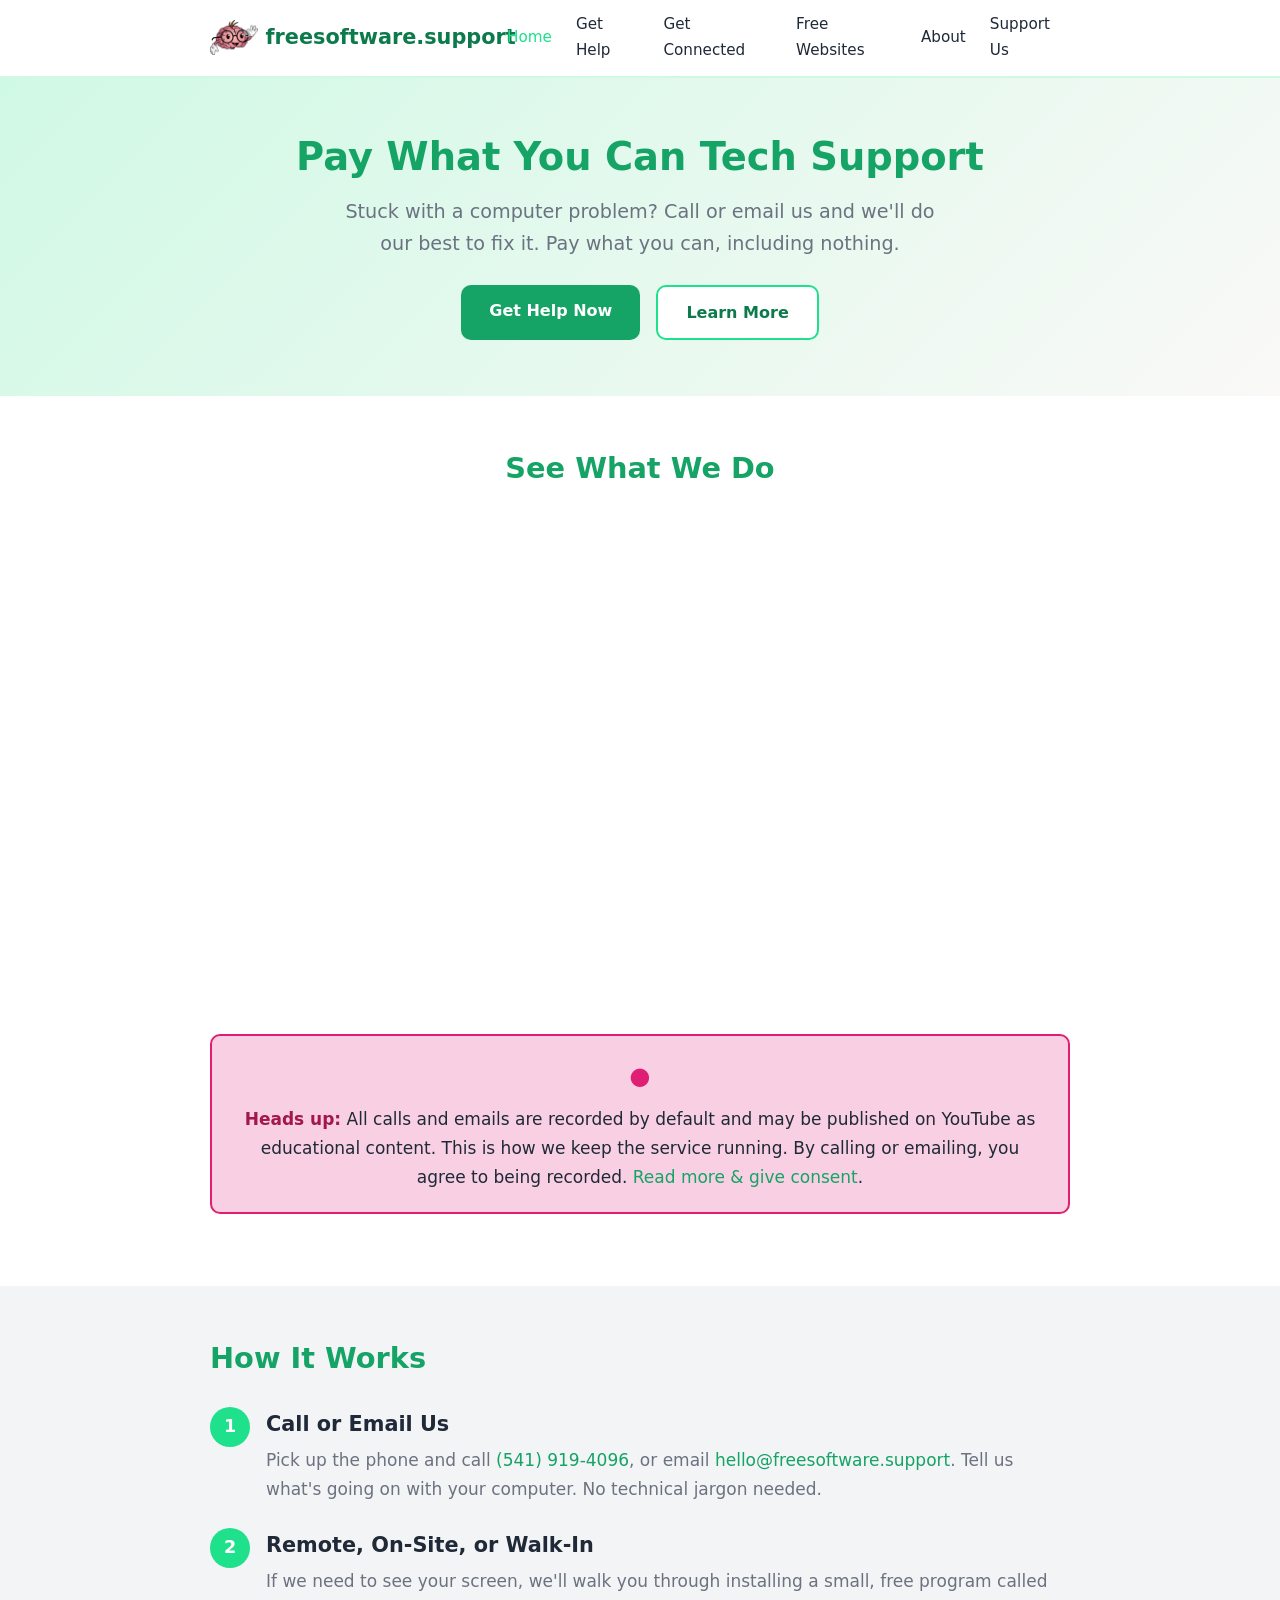
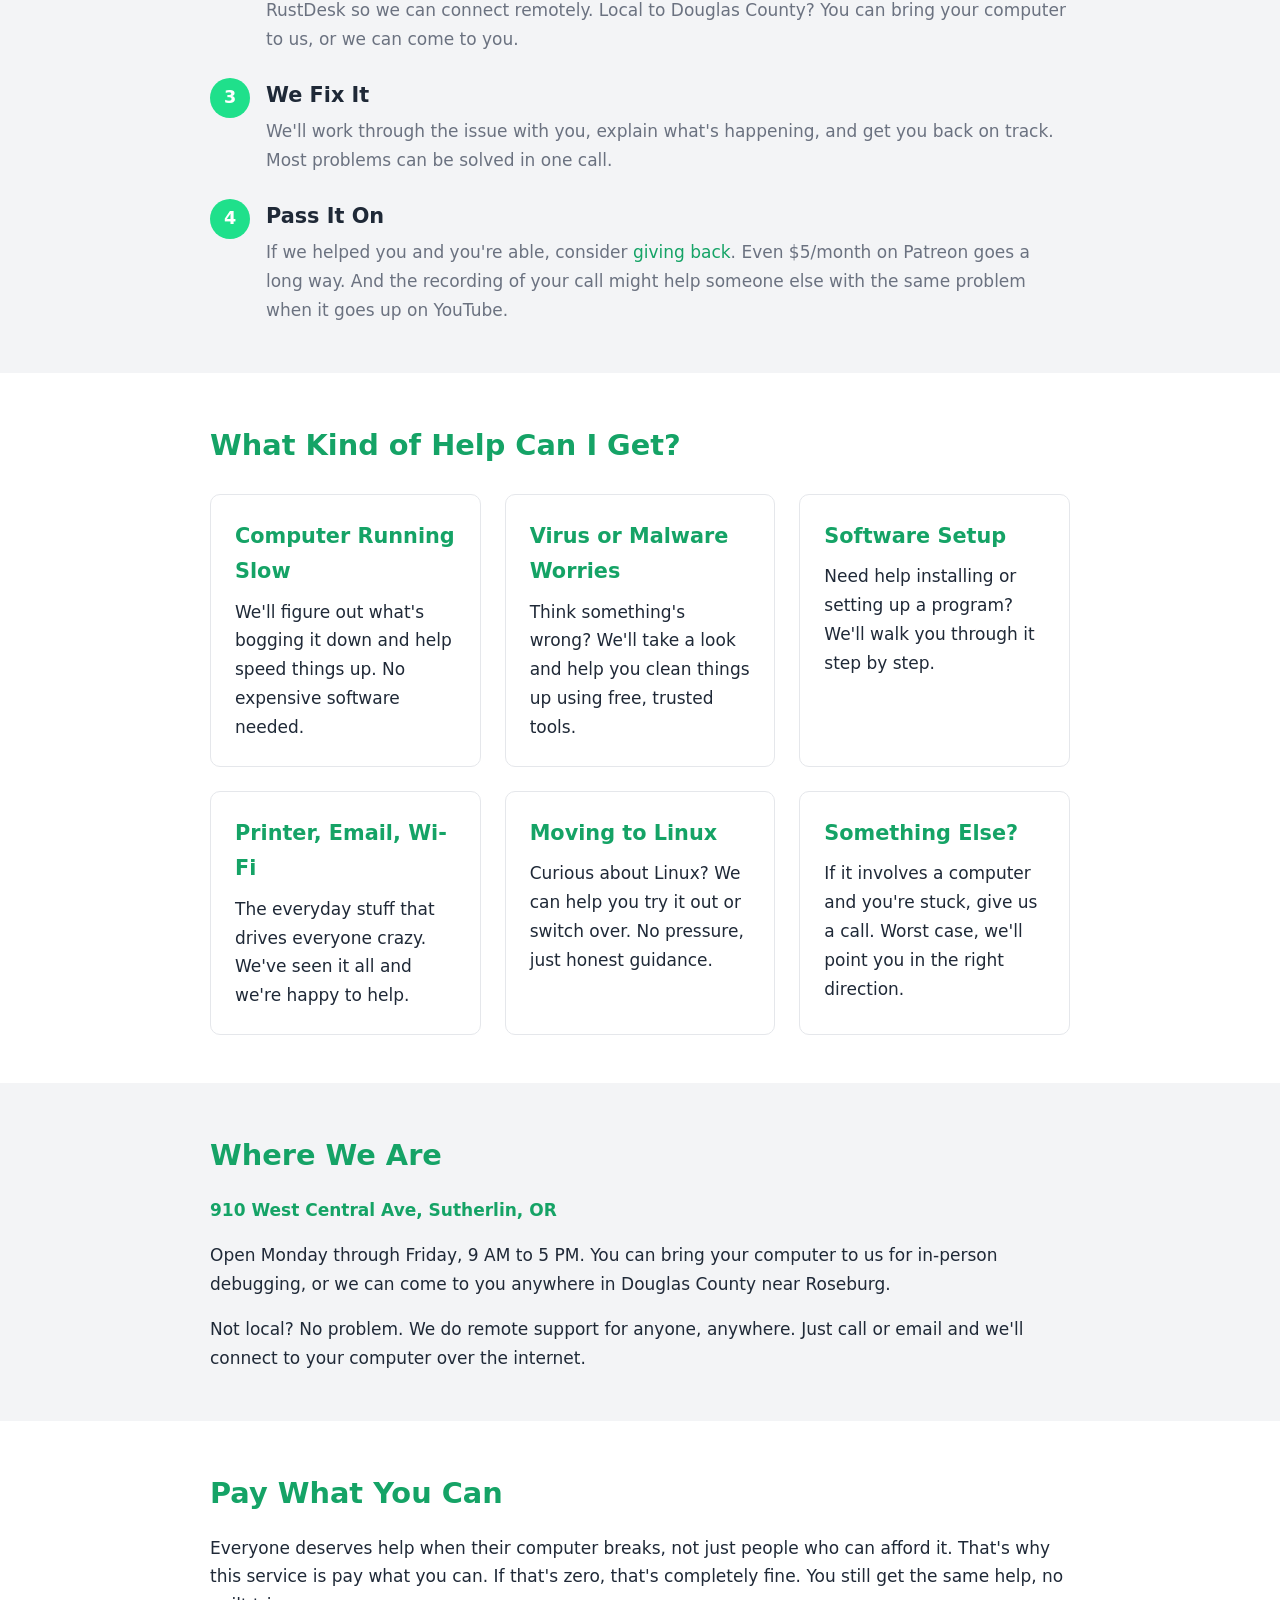
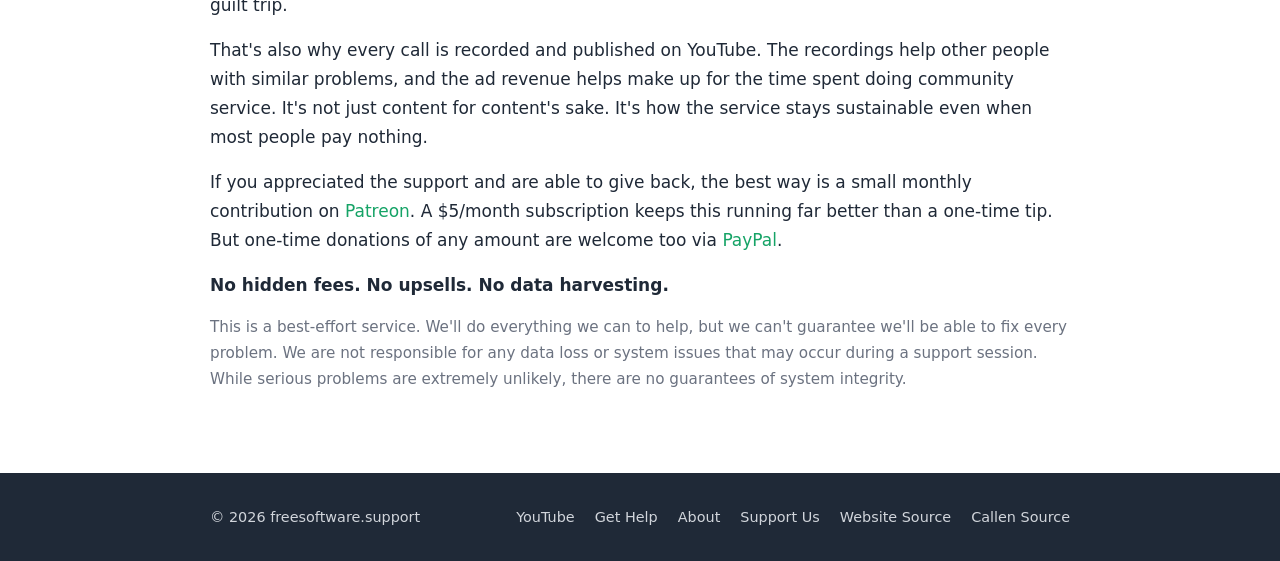
==== index.html @ df5cf62f "Add Free Websites page with request form New service: free websites for small businesses on freesoft" ====
<!DOCTYPE html>
<html lang="en">
<head>
  <meta charset="UTF-8">
  <meta name="viewport" content="width=device-width, initial-scale=1.0">
  <title>Tech Support Roseburg OR - Pay What You Can | freesoftware.support</title>
  <meta name="description" content="Pay what you can tech support in Roseburg and Douglas County, Oregon. On-site and remote computer help. No contracts, no predatory pricing. Call (541) 919-4096.">
  <meta name="keywords" content="tech support Roseburg, computer repair Douglas County, IT help Sutherlin Oregon, free tech support, pay what you can tech support, computer help Roseburg OR">
  <meta property="og:title" content="Pay What You Can Tech Support - Roseburg, OR">
  <meta property="og:description" content="Computer problems? Call or email us. On-site support in Douglas County, remote support anywhere. Pay what you can, including nothing.">
  <meta property="og:type" content="website">
  <meta property="og:url" content="https://freesoftware.support/">
  <meta property="og:image" content="https://freesoftware.support/logo-full.png">
  <meta name="geo.region" content="US-OR">
  <meta name="geo.placename" content="Roseburg, Oregon">
  <link rel="canonical" href="https://freesoftware.support/">
  <link rel="icon" href="favicon.ico">
  <link rel="stylesheet" href="style.css">
  <script type="application/ld+json">
  {
    "@context": "https://schema.org",
    "@type": "LocalBusiness",
    "name": "freesoftware.support",
    "description": "Pay what you can tech support. On-site computer help in Douglas County, Oregon and remote support anywhere.",
    "url": "https://freesoftware.support",
    "telephone": "+1-541-919-4096",
    "email": "hello@freesoftware.support",
    "image": "https://freesoftware.support/logo-full.png",
    "address": {
      "@type": "PostalAddress",
      "streetAddress": "910 West Central Ave",
      "addressLocality": "Sutherlin",
      "addressRegion": "OR",
      "addressCountry": "US"
    },
    "areaServed": [
      {
        "@type": "County",
        "name": "Douglas County",
        "containedInPlace": {
          "@type": "State",
          "name": "Oregon"
        }
      },
      {
        "@type": "City",
        "name": "Roseburg",
        "containedInPlace": {
          "@type": "State",
          "name": "Oregon"
        }
      },
      {
        "@type": "City",
        "name": "Sutherlin",
        "containedInPlace": {
          "@type": "State",
          "name": "Oregon"
        }
      }
    ],
    "priceRange": "Pay what you can",
    "openingHoursSpecification": {
      "@type": "OpeningHoursSpecification",
      "dayOfWeek": ["Monday","Tuesday","Wednesday","Thursday","Friday"],
      "opens": "09:00",
      "closes": "17:00"
    },
    "sameAs": [
      "https://www.youtube.com/@davidhamner",
      "https://www.patreon.com/cw/FreeSoftwareSupport/membership",
      "https://www.linkedin.com/in/david-hamner-a1633635/"
    ]
  }
  </script>
</head>
<body>

<header class="site-header">
  <div class="container">
    <a href="index.html" class="site-logo"><img src="logo.png" alt="freesoftware.support logo">freesoftware.support</a>
    <button class="nav-toggle" aria-label="Toggle navigation" onclick="document.querySelector('.site-nav').classList.toggle('open')">&#9776;</button>
    <nav class="site-nav">
      <a href="index.html" class="active">Home</a>
      <a href="call.html">Get Help</a>
      <a href="connect.html">Get Connected</a>
      <a href="websites.html">Free Websites</a>
      <a href="about.html">About</a>
      <a href="support.html">Support Us</a>
    </nav>
  </div>
</header>

<section class="hero">
  <div class="container">
    <h1>Pay What You Can Tech Support</h1>
    <p class="subtitle">Stuck with a computer problem? Call or email us and we'll do our best to fix it. Pay what you can, including nothing.</p>
    <div class="cta-group">
      <a href="call.html" class="btn btn-primary">Get Help Now</a>
      <a href="about.html" class="btn btn-secondary">Learn More</a>
    </div>
  </div>
</section>

<section class="section">
  <div class="container">
    <h2 class="text-center">See What We Do</h2>
    <div class="video-embed mt-1">
      <iframe src="https://www.youtube-nocookie.com/embed/I0QW2hE-axI" title="About freesoftware.support" frameborder="0" allow="accelerometer; autoplay; clipboard-write; encrypted-media; gyroscope; picture-in-picture" allowfullscreen></iframe>
    </div>
  </div>
</section>

<section class="section">
  <div class="container">
    <div class="recording-notice">
      <span class="notice-icon">&#9679;</span>
      <strong>Heads up:</strong> All calls and emails are recorded by default and may be published on YouTube as educational content.
      This is how we keep the service running. By calling or emailing, you agree to being recorded.
      <a href="call.html#consent">Read more &amp; give consent</a>.
    </div>
  </div>
</section>

<section class="section section-alt">
  <div class="container">
    <h2>How It Works</h2>
    <div class="steps">
      <div class="step">
        <div class="step-number">1</div>
        <div class="step-content">
          <h3>Call or Email Us</h3>
          <p>Pick up the phone and call <a href="tel:+15419194096">(541) 919-4096</a>, or email <a href="mailto:hello@freesoftware.support">hello@freesoftware.support</a>. Tell us what's going on with your computer. No technical jargon needed.</p>
        </div>
      </div>
      <div class="step">
        <div class="step-number">2</div>
        <div class="step-content">
          <h3>Remote, On-Site, or Walk-In</h3>
          <p>If we need to see your screen, we'll walk you through installing a small, free program called RustDesk so we can connect remotely. Local to Douglas County? You can bring your computer to us, or we can come to you.</p>
        </div>
      </div>
      <div class="step">
        <div class="step-number">3</div>
        <div class="step-content">
          <h3>We Fix It</h3>
          <p>We'll work through the issue with you, explain what's happening, and get you back on track. Most problems can be solved in one call.</p>
        </div>
      </div>
      <div class="step">
        <div class="step-number">4</div>
        <div class="step-content">
          <h3>Pass It On</h3>
          <p>If we helped you and you're able, consider <a href="support.html">giving back</a>. Even $5/month on Patreon goes a long way. And the recording of your call might help someone else with the same problem when it goes up on YouTube.</p>
        </div>
      </div>
    </div>
  </div>
</section>

<section class="section">
  <div class="container">
    <h2>What Kind of Help Can I Get?</h2>
    <div class="card-grid">
      <div class="card">
        <h3>Computer Running Slow</h3>
        <p>We'll figure out what's bogging it down and help speed things up. No expensive software needed.</p>
      </div>
      <div class="card">
        <h3>Virus or Malware Worries</h3>
        <p>Think something's wrong? We'll take a look and help you clean things up using free, trusted tools.</p>
      </div>
      <div class="card">
        <h3>Software Setup</h3>
        <p>Need help installing or setting up a program? We'll walk you through it step by step.</p>
      </div>
      <div class="card">
        <h3>Printer, Email, Wi-Fi</h3>
        <p>The everyday stuff that drives everyone crazy. We've seen it all and we're happy to help.</p>
      </div>
      <div class="card">
        <h3>Moving to Linux</h3>
        <p>Curious about Linux? We can help you try it out or switch over. No pressure, just honest guidance.</p>
      </div>
      <div class="card">
        <h3>Something Else?</h3>
        <p>If it involves a computer and you're stuck, give us a call. Worst case, we'll point you in the right direction.</p>
      </div>
    </div>
  </div>
</section>

<section class="section section-alt">
  <div class="container">
    <h2>Where We Are</h2>
    <p><strong><a href="https://share.google/wMEpC8eiS4clEQpfZ" target="_blank" rel="noopener">910 West Central Ave, Sutherlin, OR</a></strong></p>
    <p class="mt-1">Open Monday through Friday, 9 AM to 5 PM. You can bring your computer to us for in-person debugging, or we can come to you anywhere in Douglas County near Roseburg.</p>
    <p class="mt-1">Not local? No problem. We do remote support for anyone, anywhere. Just call or email and we'll connect to your computer over the internet.</p>
  </div>
</section>

<section class="section">
  <div class="container">
    <h2>Pay What You Can</h2>
    <p>Everyone deserves help when their computer breaks, not just people who can afford it. That's why this service is pay what you can. If that's zero, that's completely fine. You still get the same help, no guilt trip.</p>
    <p class="mt-1">That's also why every call is recorded and published on YouTube. The recordings help other people with similar problems, and the ad revenue helps make up for the time spent doing community service. It's not just content for content's sake. It's how the service stays sustainable even when most people pay nothing.</p>
    <p class="mt-1">If you appreciated the support and are able to give back, the best way is a small monthly contribution on <a href="support.html">Patreon</a>. A $5/month subscription keeps this running far better than a one-time tip. But one-time donations of any amount are welcome too via <a href="support.html">PayPal</a>.</p>
    <p class="mt-1"><strong>No hidden fees. No upsells. No data harvesting.</strong></p>
    <p class="mt-1" style="font-size: 0.95rem; color: var(--color-text-light);">This is a best-effort service. We'll do everything we can to help, but we can't guarantee we'll be able to fix every problem. We are not responsible for any data loss or system issues that may occur during a support session. While serious problems are extremely unlikely, there are no guarantees of system integrity.</p>
  </div>
</section>

<footer class="site-footer">
  <div class="container">
    <div class="footer-content">
      <div>&copy; 2026 freesoftware.support</div>
      <div class="footer-links">
        <a href="https://www.youtube.com/@davidhamner" target="_blank" rel="noopener">YouTube</a>
        <a href="call.html">Get Help</a>
        <a href="about.html">About</a>
        <a href="support.html">Support Us</a>
        <a href="https://github.com/ruapotato/FreeSoftwareSupportWeb" target="_blank" rel="noopener">Website Source</a>
        <a href="https://github.com/ruapotato/callen" target="_blank" rel="noopener">Callen Source</a>
      </div>
    </div>
  </div>
</footer>

</body>
</html>
---- style.css ----
/* === Reset & Base === */
*, *::before, *::after {
  box-sizing: border-box;
  margin: 0;
  padding: 0;
}

:root {
  --color-primary: #1fe08b;
  --color-primary-dark: #15a366;
  --color-primary-darker: #0d7a4c;
  --color-primary-light: #d0f9e5;
  --color-primary-lightest: #edfdf5;
  --color-accent: #e01f74;
  --color-accent-light: #f9d0e3;
  --color-accent-dark: #a3174f;
  --color-text: #1f2937;
  --color-text-light: #6b7280;
  --color-bg: #ffffff;
  --color-bg-warm: #faf9f7;
  --color-bg-section: #f3f4f6;
  --color-border: #e5e7eb;
  --color-recording: #dc2626;
  --font-body: 'Segoe UI', system-ui, -apple-system, sans-serif;
  --max-width: 900px;
  --radius: 10px;
}

html {
  scroll-behavior: smooth;
}

body {
  font-family: var(--font-body);
  color: var(--color-text);
  background: var(--color-bg);
  line-height: 1.7;
  font-size: 17px;
}

a {
  color: var(--color-primary-dark);
  text-decoration: none;
}

a:hover {
  text-decoration: underline;
}

img {
  max-width: 100%;
  height: auto;
}

/* === Layout === */
.container {
  max-width: var(--max-width);
  margin: 0 auto;
  padding: 0 1.25rem;
}

/* === Header / Nav === */
.site-header {
  background: var(--color-bg);
  border-bottom: 2px solid var(--color-primary-light);
  position: sticky;
  top: 0;
  z-index: 100;
}

.site-header .container {
  display: flex;
  align-items: center;
  justify-content: space-between;
  padding-top: 0.75rem;
  padding-bottom: 0.75rem;
}

.site-logo {
  font-size: 1.3rem;
  font-weight: 700;
  color: var(--color-primary-darker);
  text-decoration: none;
  display: flex;
  align-items: center;
  gap: 0.5rem;
}

.site-logo img {
  height: 2.2rem;
  width: auto;
}

.site-logo:hover {
  text-decoration: none;
}

.site-nav {
  display: flex;
  gap: 1.5rem;
  align-items: center;
}

.site-nav a {
  color: var(--color-text);
  font-weight: 500;
  font-size: 0.95rem;
  transition: color 0.2s;
}

.site-nav a:hover,
.site-nav a.active {
  color: var(--color-primary);
  text-decoration: none;
}

.nav-toggle {
  display: none;
  background: none;
  border: none;
  font-size: 1.5rem;
  cursor: pointer;
  color: var(--color-text);
  padding: 0.25rem;
}

/* === Hero === */
.hero {
  background: linear-gradient(135deg, var(--color-primary-light) 0%, var(--color-bg-warm) 100%);
  padding: 3.5rem 0;
  text-align: center;
}

.hero h1 {
  font-size: 2.4rem;
  color: var(--color-primary-dark);
  margin-bottom: 1rem;
  line-height: 1.2;
}

.hero .subtitle {
  font-size: 1.2rem;
  color: var(--color-text-light);
  max-width: 600px;
  margin: 0 auto 1.5rem;
}

.hero .cta-group {
  display: flex;
  gap: 1rem;
  justify-content: center;
  flex-wrap: wrap;
}

/* === Buttons === */
.btn {
  display: inline-block;
  padding: 0.75rem 1.75rem;
  border-radius: var(--radius);
  font-weight: 600;
  font-size: 1rem;
  text-decoration: none;
  transition: background 0.2s, transform 0.1s;
  cursor: pointer;
  border: none;
}

.btn:hover {
  text-decoration: none;
  transform: translateY(-1px);
}

.btn-primary {
  background: var(--color-primary-dark);
  color: #fff;
}

.btn-primary:hover {
  background: var(--color-primary-darker);
}

.btn-secondary {
  background: var(--color-bg);
  color: var(--color-primary-darker);
  border: 2px solid var(--color-primary);
}

.btn-secondary:hover {
  background: var(--color-primary-lightest);
}

/* === Sections === */
.section {
  padding: 3rem 0;
}

.section-alt {
  background: var(--color-bg-section);
}

.section h2 {
  font-size: 1.8rem;
  margin-bottom: 1rem;
  color: var(--color-primary-dark);
}

.section h3 {
  font-size: 1.3rem;
  margin-bottom: 0.5rem;
  color: var(--color-text);
}

/* === Recording Notice === */
.recording-notice {
  background: var(--color-accent-light);
  border: 2px solid var(--color-accent);
  border-radius: var(--radius);
  padding: 1.25rem 1.5rem;
  margin: 1.5rem 0;
  text-align: center;
}

.recording-notice .notice-icon {
  font-size: 1.5rem;
  display: block;
  margin-bottom: 0.5rem;
  color: var(--color-accent);
}

.recording-notice strong {
  color: var(--color-accent-dark);
}

/* === How It Works === */
.steps {
  display: grid;
  gap: 1.5rem;
  margin-top: 1.5rem;
}

.step {
  display: flex;
  gap: 1rem;
  align-items: flex-start;
}

.step-number {
  flex-shrink: 0;
  width: 2.5rem;
  height: 2.5rem;
  background: var(--color-primary);
  color: #fff;
  border-radius: 50%;
  display: flex;
  align-items: center;
  justify-content: center;
  font-weight: 700;
  font-size: 1.1rem;
}

.step-content h3 {
  margin-bottom: 0.25rem;
}

.step-content p {
  color: var(--color-text-light);
}

/* === Video Embed === */
.video-embed {
  max-width: 720px;
  margin: 1rem auto 0;
  border-radius: var(--radius);
  overflow: hidden;
  aspect-ratio: 16 / 9;
}

.video-embed iframe {
  width: 100%;
  height: 100%;
  display: block;
}

/* === Cards === */
.card-grid {
  display: grid;
  grid-template-columns: repeat(auto-fit, minmax(260px, 1fr));
  gap: 1.5rem;
  margin-top: 1.5rem;
}

.card {
  background: var(--color-bg);
  border: 1px solid var(--color-border);
  border-radius: var(--radius);
  padding: 1.5rem;
}

.card h3 {
  color: var(--color-primary-dark);
}

/* === RustDesk Section === */
.rustdesk-box {
  background: var(--color-bg);
  border: 2px solid var(--color-primary);
  border-radius: var(--radius);
  padding: 2rem;
  margin: 1.5rem 0;
}

.rustdesk-box h3 {
  color: var(--color-primary-dark);
  margin-bottom: 1rem;
}

.rustdesk-buttons {
  display: flex;
  gap: 1rem;
  flex-wrap: wrap;
  margin-top: 1rem;
}

.config-note {
  background: var(--color-primary-light);
  border-radius: var(--radius);
  padding: 1rem 1.25rem;
  margin-top: 1rem;
  font-size: 0.95rem;
}

/* === Consent Form === */
.consent-form {
  background: var(--color-bg);
  border: 1px solid var(--color-border);
  border-radius: var(--radius);
  padding: 2rem;
  margin-top: 1.5rem;
}

.consent-form label {
  display: block;
  font-weight: 600;
  margin-bottom: 0.35rem;
  margin-top: 1rem;
}

.consent-form label:first-child {
  margin-top: 0;
}

.consent-form input[type="text"],
.consent-form input[type="email"],
.consent-form input[type="tel"],
.consent-form textarea {
  width: 100%;
  padding: 0.65rem 0.85rem;
  border: 1px solid var(--color-border);
  border-radius: 6px;
  font-family: var(--font-body);
  font-size: 1rem;
  color: var(--color-text);
}

.consent-form textarea {
  min-height: 100px;
  resize: vertical;
}

.consent-form input:focus,
.consent-form textarea:focus {
  outline: none;
  border-color: var(--color-primary);
  box-shadow: 0 0 0 3px rgba(31, 224, 139, 0.25);
}

.checkbox-group {
  display: flex;
  gap: 0.65rem;
  align-items: flex-start;
  margin-top: 1.25rem;
  padding: 1rem;
  background: var(--color-accent-light);
  border-radius: 6px;
  border: 1px solid var(--color-accent);
}

.checkbox-group input[type="checkbox"] {
  margin-top: 0.25rem;
  flex-shrink: 0;
  width: 1.1rem;
  height: 1.1rem;
  accent-color: var(--color-primary);
}

.consent-form .btn {
  margin-top: 1.5rem;
  width: 100%;
  text-align: center;
}

/* === Page Header === */
.page-header {
  background: linear-gradient(135deg, var(--color-primary-light) 0%, var(--color-bg-warm) 100%);
  padding: 2.5rem 0;
  text-align: center;
}

.page-header h1 {
  font-size: 2rem;
  color: var(--color-primary-dark);
  margin-bottom: 0.5rem;
}

.page-header p {
  color: var(--color-text-light);
  font-size: 1.1rem;
}

/* === Phone Number === */
.phone-display {
  font-size: 2rem;
  font-weight: 700;
  color: var(--color-primary-dark);
  text-align: center;
  margin: 1.5rem 0;
  padding: 1.25rem;
  background: var(--color-primary-light);
  border-radius: var(--radius);
}

/* === Footer === */
.site-footer {
  background: var(--color-text);
  color: #d1d5db;
  padding: 2rem 0;
  margin-top: 2rem;
  font-size: 0.9rem;
}

.footer-content {
  display: flex;
  justify-content: space-between;
  align-items: center;
  flex-wrap: wrap;
  gap: 1rem;
}

.footer-links {
  display: flex;
  gap: 1.25rem;
}

.footer-links a {
  color: #d1d5db;
}

.footer-links a:hover {
  color: #fff;
}

/* === Utility === */
.text-center {
  text-align: center;
}

.mt-1 { margin-top: 1rem; }
.mt-2 { margin-top: 2rem; }
.mb-1 { margin-bottom: 1rem; }

/* === Responsive === */
@media (max-width: 640px) {
  body {
    font-size: 16px;
  }

  .hero {
    padding: 2.5rem 0;
  }

  .hero h1 {
    font-size: 1.8rem;
  }

  .page-header h1 {
    font-size: 1.6rem;
  }

  .section h2 {
    font-size: 1.5rem;
  }

  .phone-display {
    font-size: 1.5rem;
  }

  .site-nav {
    display: none;
    position: absolute;
    top: 100%;
    left: 0;
    right: 0;
    background: var(--color-bg);
    flex-direction: column;
    padding: 1rem 1.25rem;
    gap: 0.75rem;
    border-bottom: 2px solid var(--color-primary-light);
    box-shadow: 0 4px 12px rgba(0,0,0,0.08);
  }

  .site-nav.open {
    display: flex;
  }

  .nav-toggle {
    display: block;
  }

  .footer-content {
    flex-direction: column;
    text-align: center;
  }
}
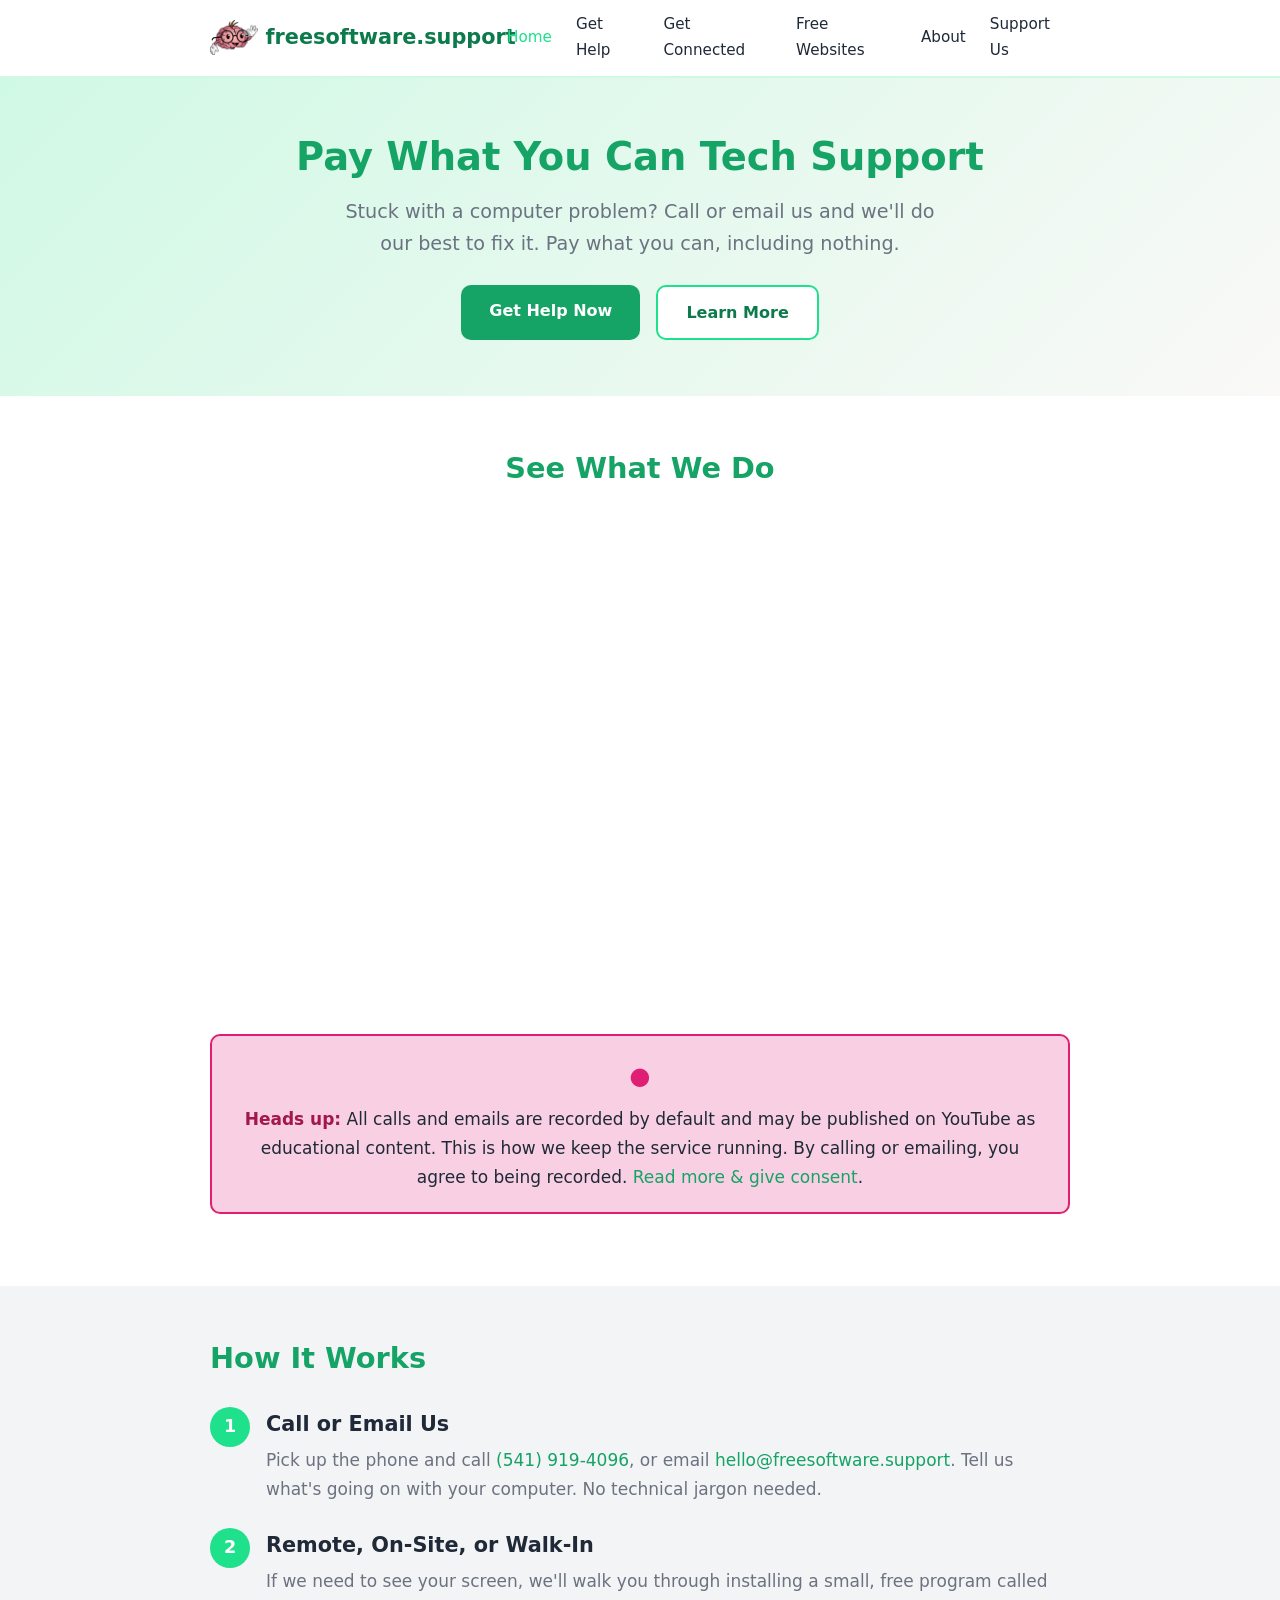
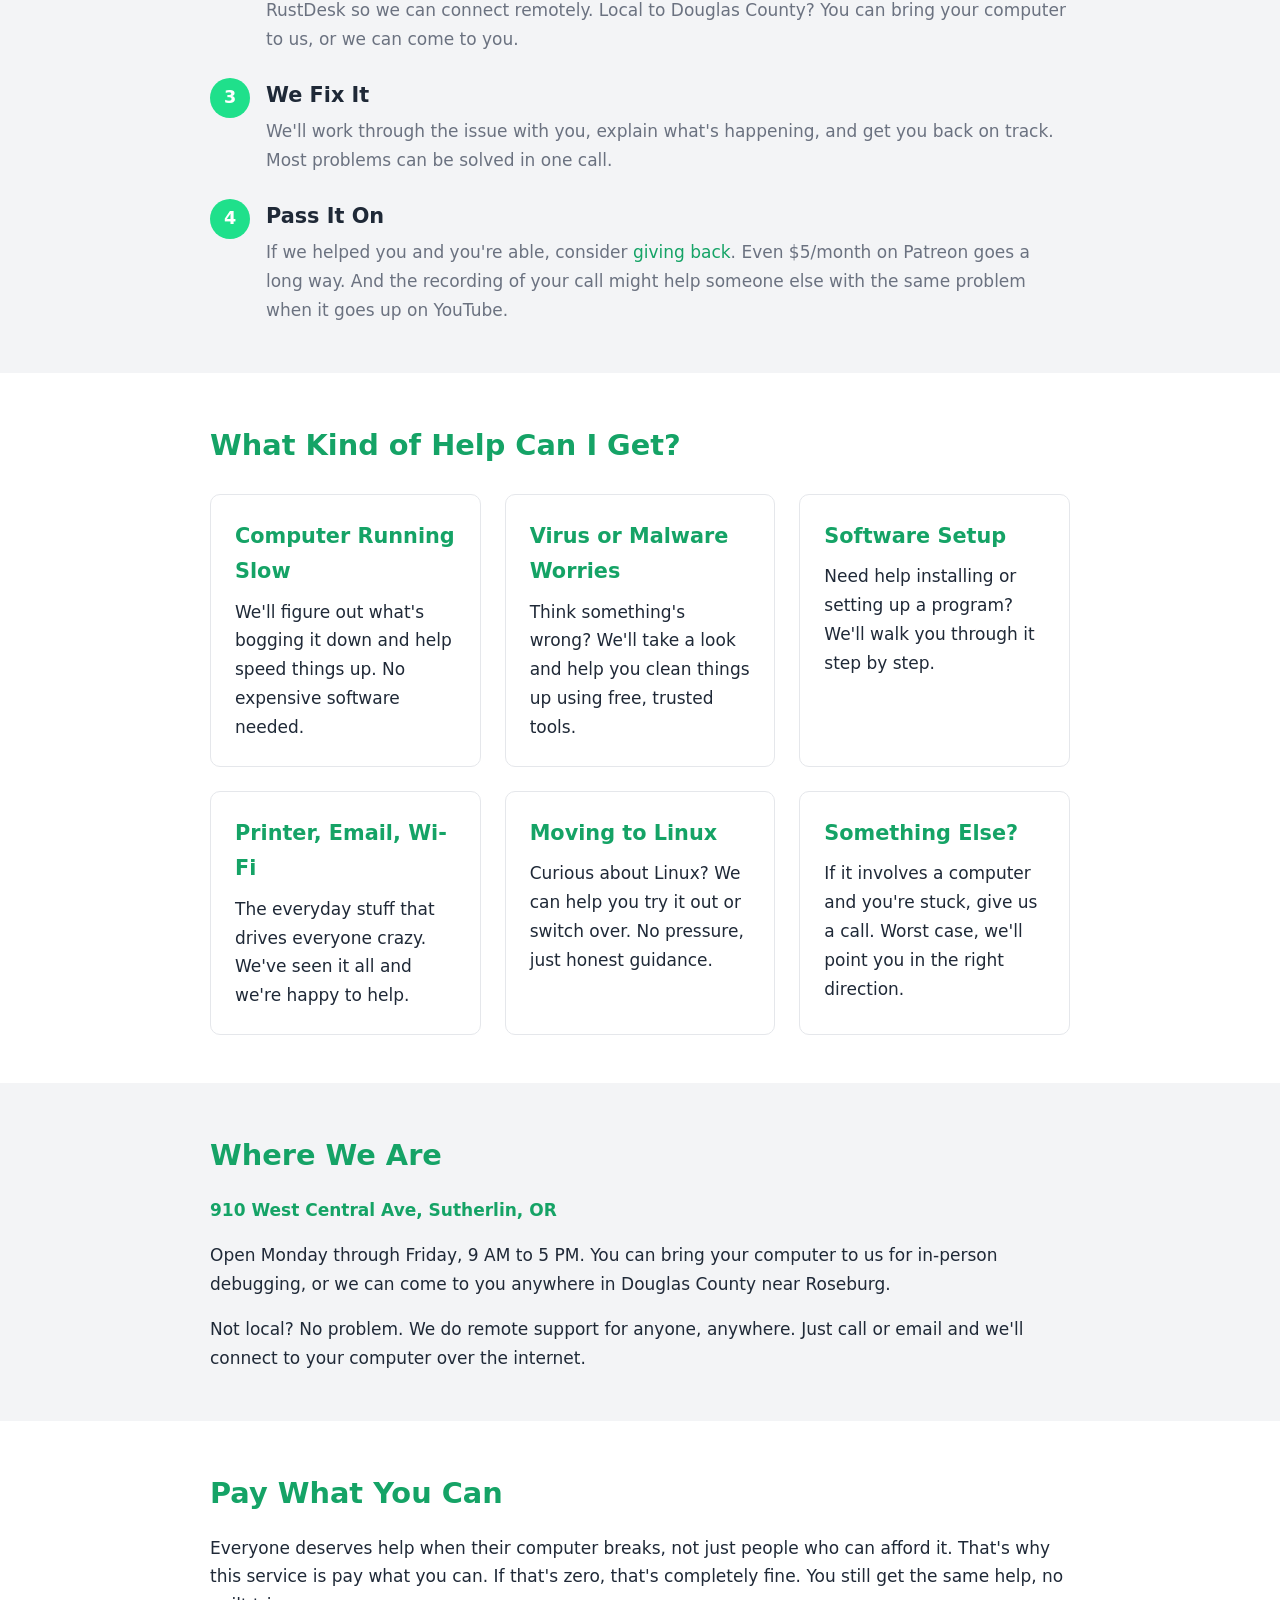
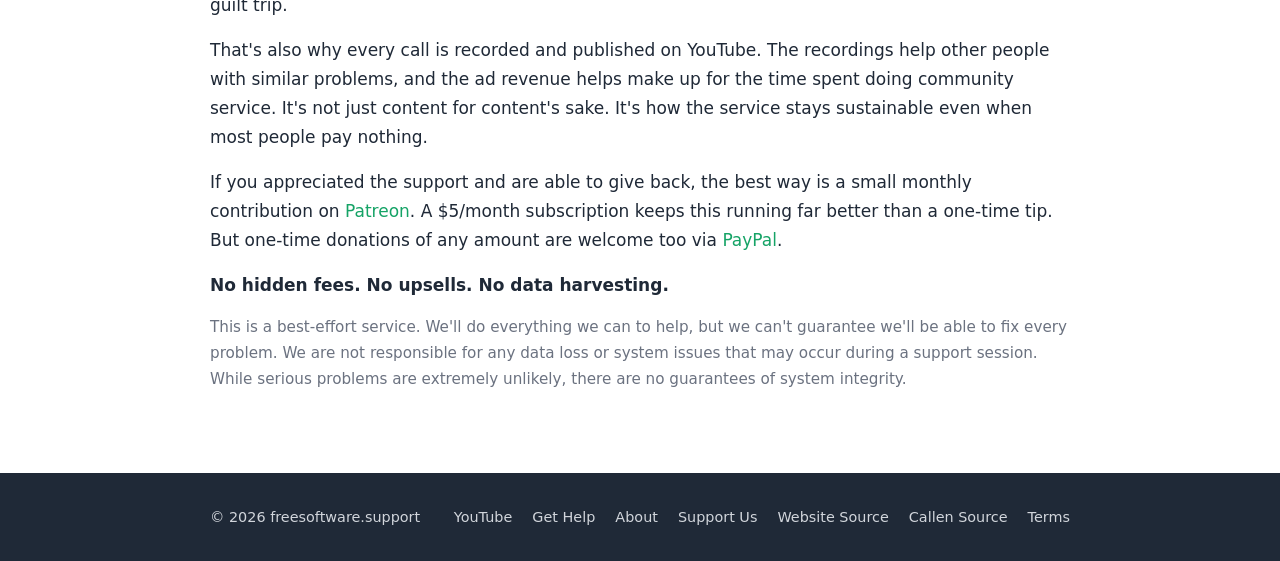
==== commit 4ca7b84f: "Add Terms of Service page, link in footer on all pages Covers: best-effort service, no liability, re" ====
--- a/index.html
+++ b/index.html
@@ -221,6 +221,7 @@
         <a href="support.html">Support Us</a>
         <a href="https://github.com/ruapotato/FreeSoftwareSupportWeb" target="_blank" rel="noopener">Website Source</a>
         <a href="https://github.com/ruapotato/callen" target="_blank" rel="noopener">Callen Source</a>
+        <a href="terms.html">Terms</a>
       </div>
     </div>
   </div>
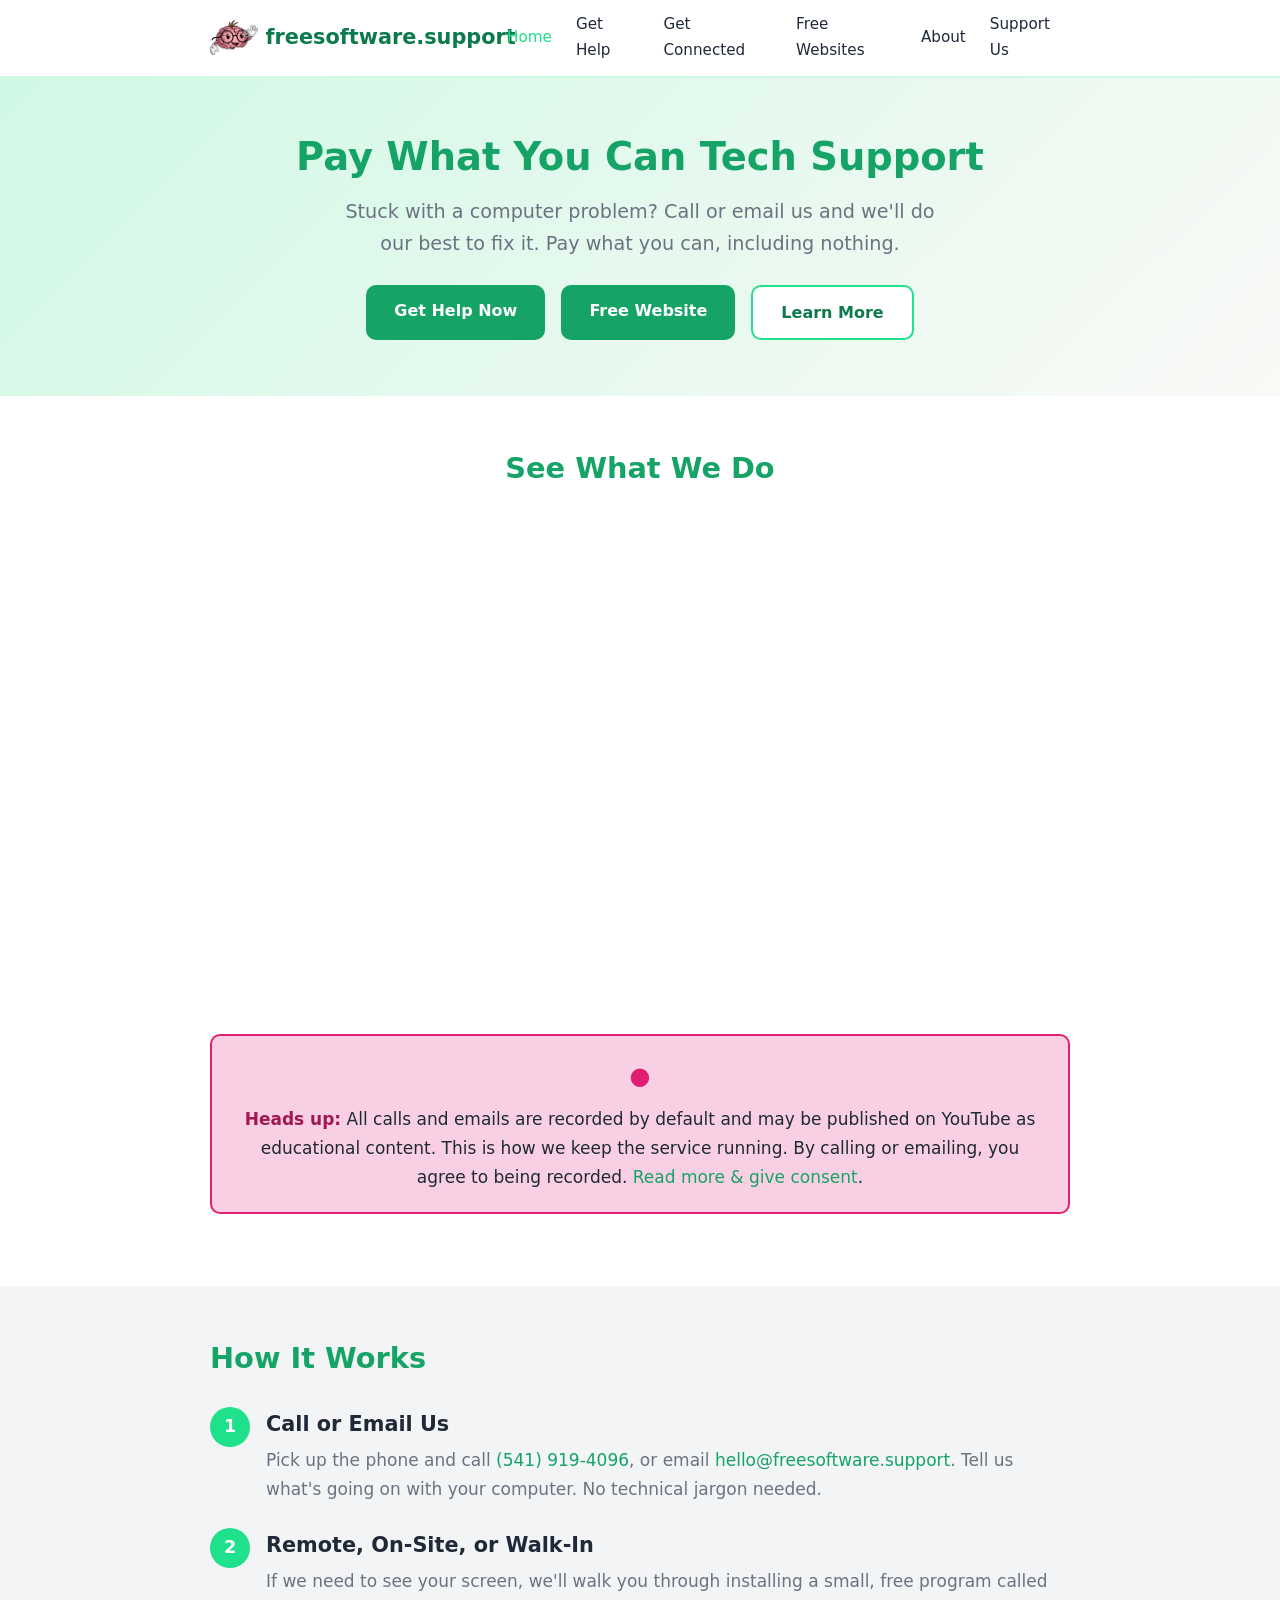
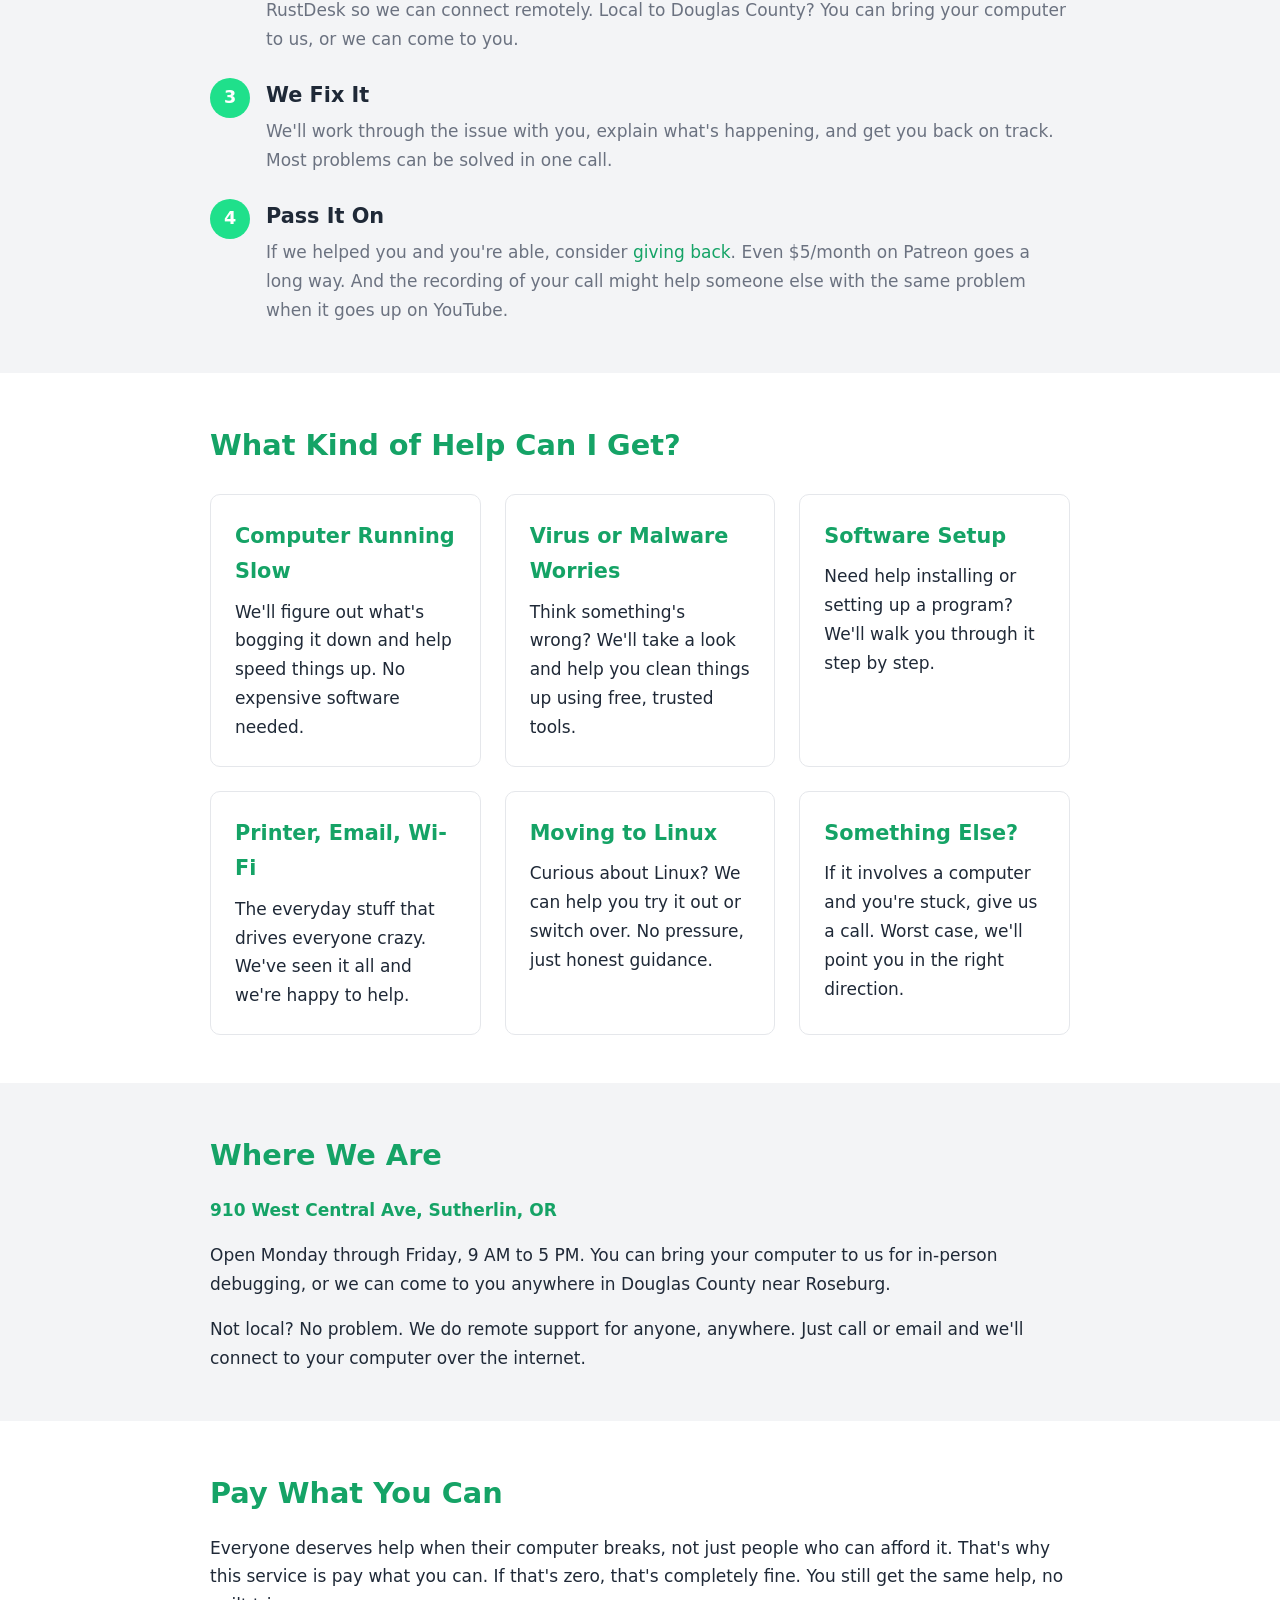
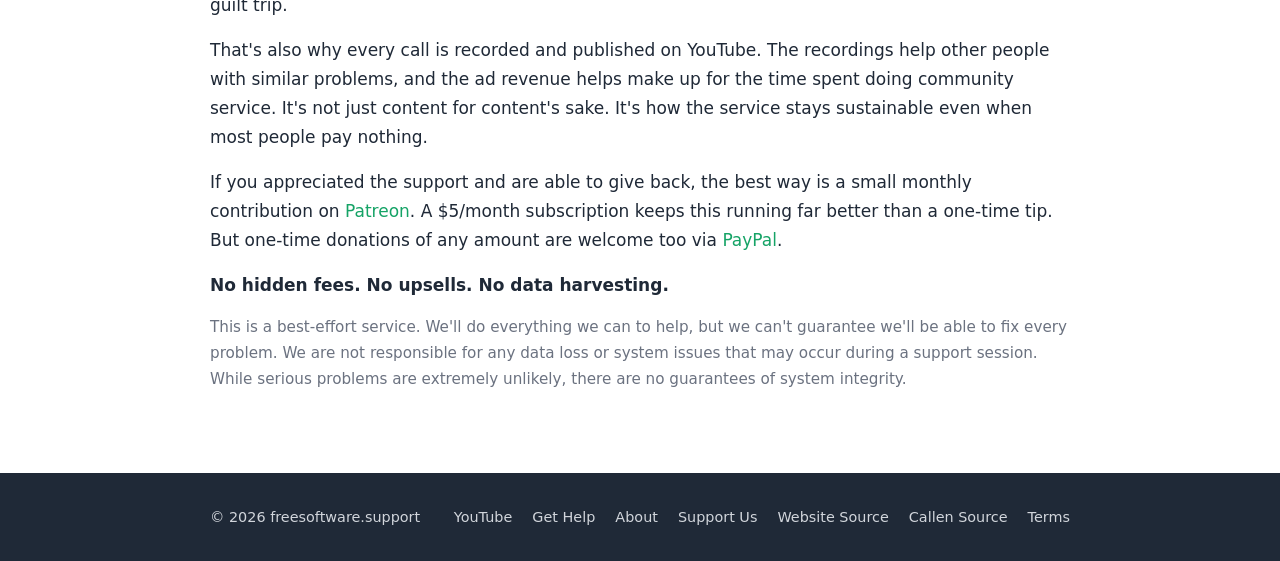
==== commit 3e5c4c24: "Add Free Website button to hero section Co-Authored-By: Claude Opus 4.6 (1M context) <noreply@anthro" ====
--- a/index.html
+++ b/index.html
@@ -97,6 +97,7 @@
     <p class="subtitle">Stuck with a computer problem? Call or email us and we'll do our best to fix it. Pay what you can, including nothing.</p>
     <div class="cta-group">
       <a href="call.html" class="btn btn-primary">Get Help Now</a>
+      <a href="websites.html" class="btn btn-primary">Free Website</a>
       <a href="about.html" class="btn btn-secondary">Learn More</a>
     </div>
   </div>
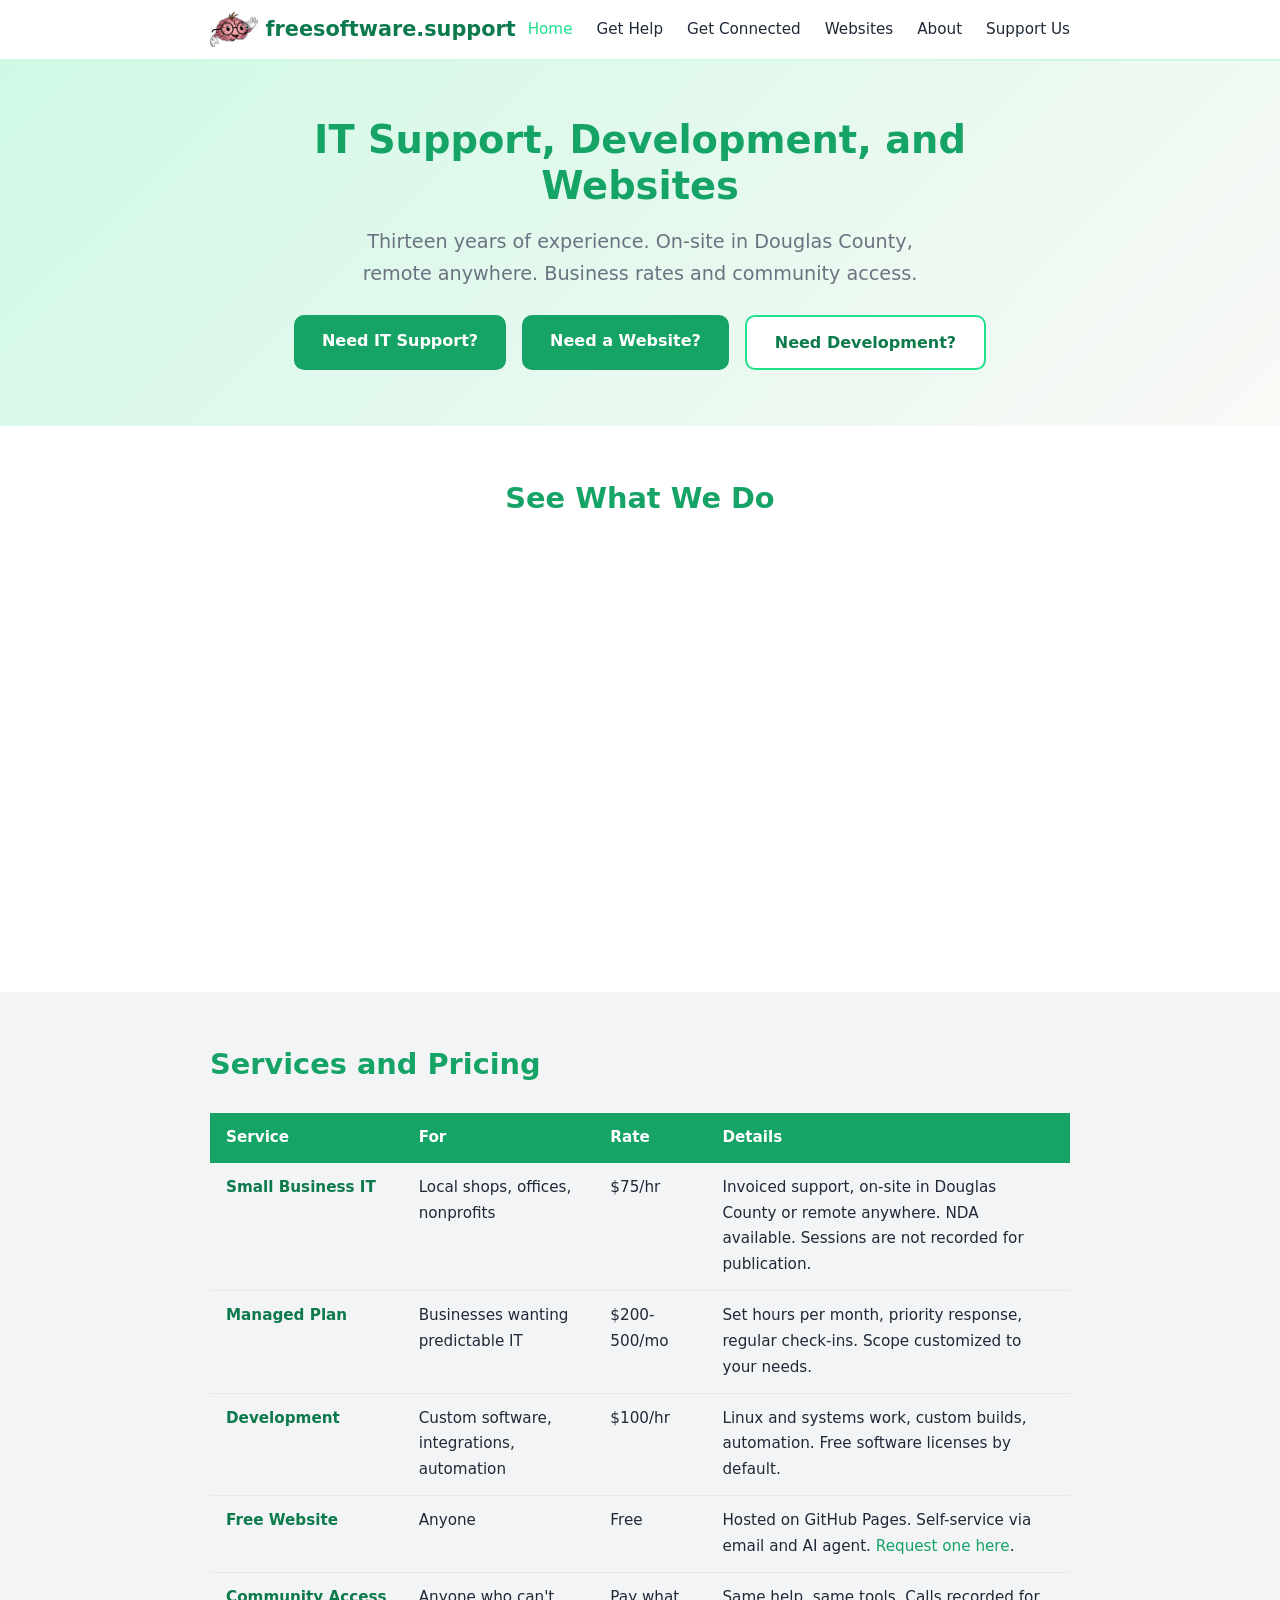
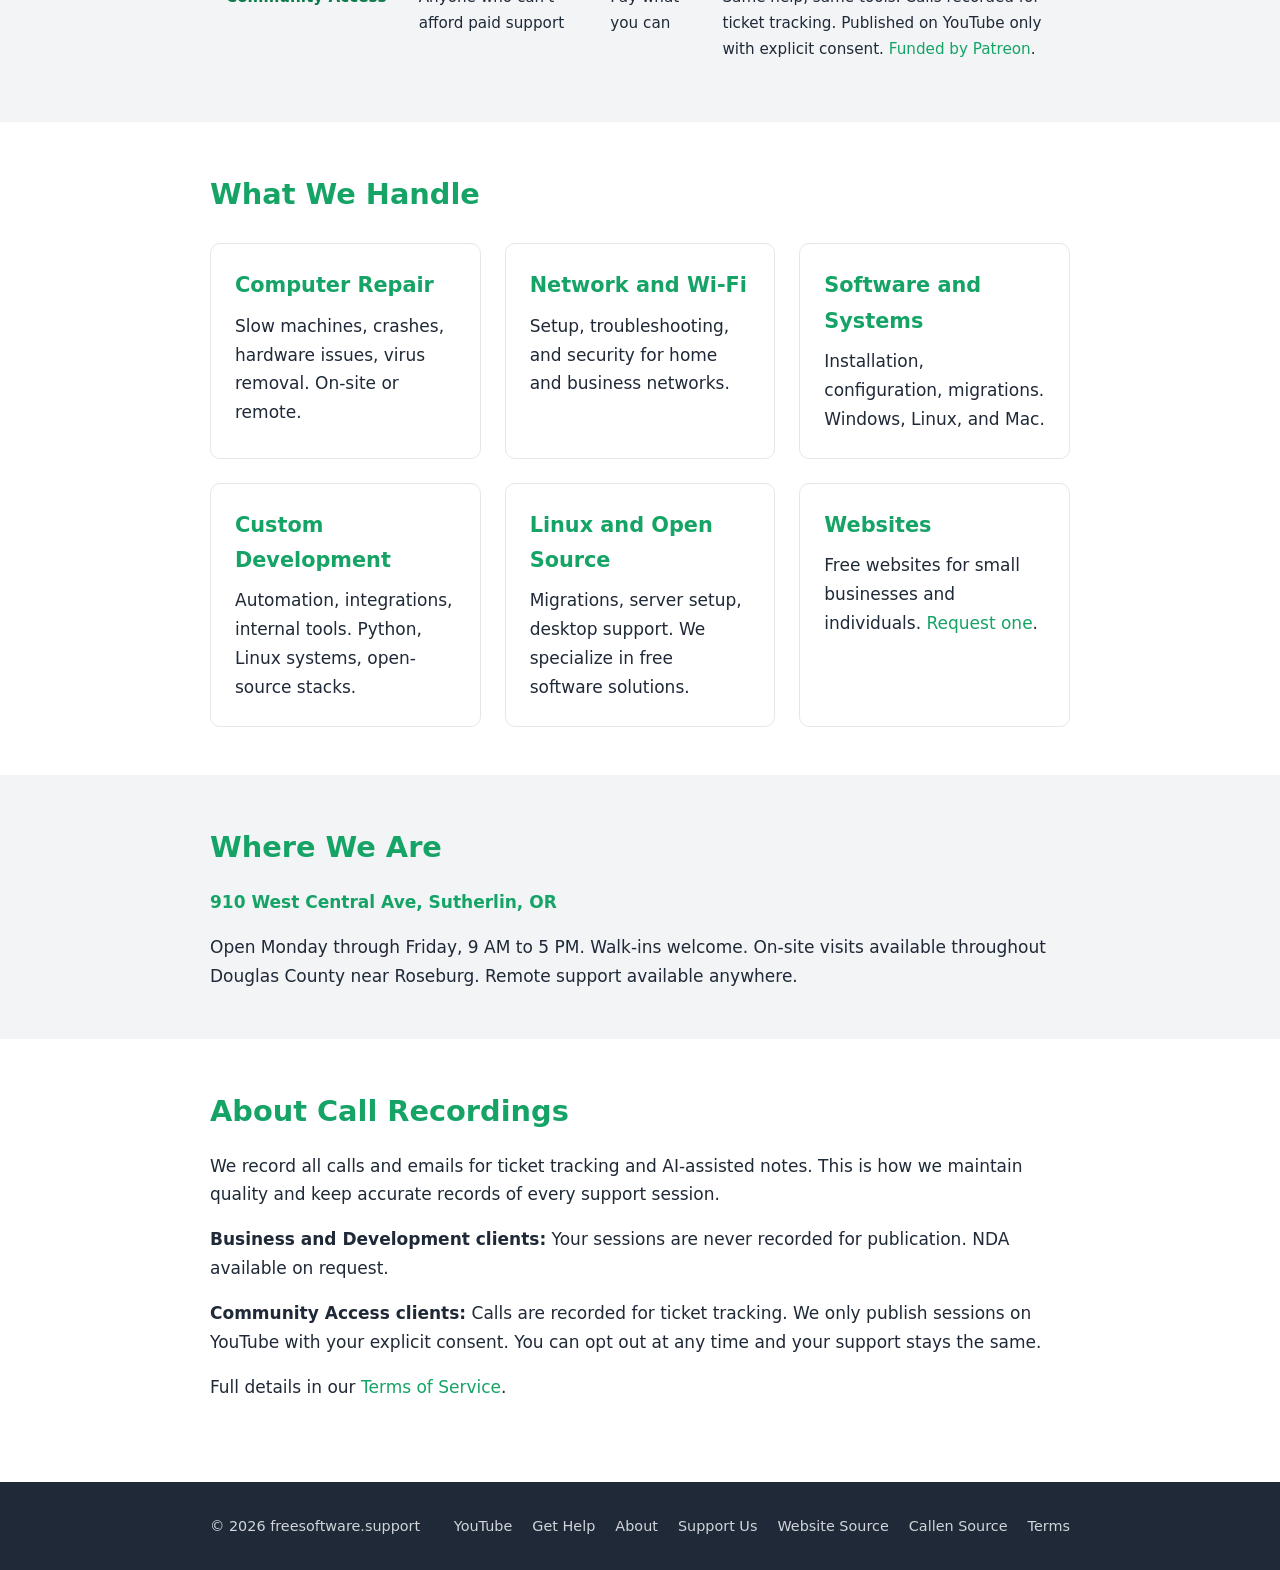
==== commit 81b65a14: "Major reframe: credible IT shop with community access tier - New pricing table: Small Business IT ($" ====
--- a/index.html
+++ b/index.html
@@ -3,11 +3,11 @@
 <head>
   <meta charset="UTF-8">
   <meta name="viewport" content="width=device-width, initial-scale=1.0">
-  <title>Tech Support Roseburg OR - Pay What You Can | freesoftware.support</title>
-  <meta name="description" content="Pay what you can tech support in Roseburg and Douglas County, Oregon. On-site and remote computer help. No contracts, no predatory pricing. Call (541) 919-4096.">
-  <meta name="keywords" content="tech support Roseburg, computer repair Douglas County, IT help Sutherlin Oregon, free tech support, pay what you can tech support, computer help Roseburg OR">
-  <meta property="og:title" content="Pay What You Can Tech Support - Roseburg, OR">
-  <meta property="og:description" content="Computer problems? Call or email us. On-site support in Douglas County, remote support anywhere. Pay what you can, including nothing.">
+  <title>IT Support Roseburg OR - Small Business IT &amp; Development | freesoftware.support</title>
+  <meta name="description" content="IT support, custom development, and free websites in Roseburg and Douglas County, Oregon. On-site and remote. Business and community rates. Call (541) 919-4096.">
+  <meta name="keywords" content="IT support Roseburg, computer repair Douglas County, managed IT Sutherlin Oregon, small business IT, software development Oregon, computer help Roseburg OR">
+  <meta property="og:title" content="IT Support, Development &amp; Websites - Roseburg, OR">
+  <meta property="og:description" content="Small business IT, custom development, and community tech support. On-site in Douglas County, remote anywhere.">
   <meta property="og:type" content="website">
   <meta property="og:url" content="https://freesoftware.support/">
   <meta property="og:image" content="https://freesoftware.support/logo-full.png">
@@ -21,7 +21,7 @@
     "@context": "https://schema.org",
     "@type": "LocalBusiness",
     "name": "freesoftware.support",
-    "description": "Pay what you can tech support. On-site computer help in Douglas County, Oregon and remote support anywhere.",
+    "description": "IT support, custom development, and free websites. On-site in Douglas County, Oregon and remote anywhere.",
     "url": "https://freesoftware.support",
     "telephone": "+1-541-919-4096",
     "email": "hello@freesoftware.support",
@@ -59,7 +59,7 @@
         }
       }
     ],
-    "priceRange": "Pay what you can",
+    "priceRange": "$0-$100/hr",
     "openingHoursSpecification": {
       "@type": "OpeningHoursSpecification",
       "dayOfWeek": ["Monday","Tuesday","Wednesday","Thursday","Friday"],
@@ -84,7 +84,7 @@
       <a href="index.html" class="active">Home</a>
       <a href="call.html">Get Help</a>
       <a href="connect.html">Get Connected</a>
-      <a href="websites.html">Free Websites</a>
+      <a href="websites.html">Websites</a>
       <a href="about.html">About</a>
       <a href="support.html">Support Us</a>
     </nav>
@@ -93,12 +93,12 @@
 
 <section class="hero">
   <div class="container">
-    <h1>Pay What You Can Tech Support</h1>
-    <p class="subtitle">Stuck with a computer problem? Call or email us and we'll do our best to fix it. Pay what you can, including nothing.</p>
+    <h1>IT Support, Development, and Websites</h1>
+    <p class="subtitle">Thirteen years of experience. On-site in Douglas County, remote anywhere. Business rates and community access.</p>
     <div class="cta-group">
-      <a href="call.html" class="btn btn-primary">Get Help Now</a>
-      <a href="websites.html" class="btn btn-primary">Free Website</a>
-      <a href="about.html" class="btn btn-secondary">Learn More</a>
+      <a href="call.html" class="btn btn-primary">Need IT Support?</a>
+      <a href="websites.html" class="btn btn-primary">Need a Website?</a>
+      <a href="#pricing" class="btn btn-secondary">Need Development?</a>
     </div>
   </div>
 </section>
@@ -112,80 +112,83 @@
   </div>
 </section>
 
+<section class="section section-alt" id="pricing">
+  <div class="container">
+    <h2>Services and Pricing</h2>
+    <div class="pricing-table-wrapper">
+      <table class="pricing-table">
+        <thead>
+          <tr>
+            <th>Service</th>
+            <th>For</th>
+            <th>Rate</th>
+            <th>Details</th>
+          </tr>
+        </thead>
+        <tbody>
+          <tr>
+            <td class="tier-name">Small Business IT</td>
+            <td>Local shops, offices, nonprofits</td>
+            <td>$75/hr</td>
+            <td>Invoiced support, on-site in Douglas County or remote anywhere. NDA available. Sessions are not recorded for publication.</td>
+          </tr>
+          <tr>
+            <td class="tier-name">Managed Plan</td>
+            <td>Businesses wanting predictable IT</td>
+            <td>$200-500/mo</td>
+            <td>Set hours per month, priority response, regular check-ins. Scope customized to your needs.</td>
+          </tr>
+          <tr>
+            <td class="tier-name">Development</td>
+            <td>Custom software, integrations, automation</td>
+            <td>$100/hr</td>
+            <td>Linux and systems work, custom builds, automation. Free software licenses by default.</td>
+          </tr>
+          <tr>
+            <td class="tier-name">Free Website</td>
+            <td>Anyone</td>
+            <td>Free</td>
+            <td>Hosted on GitHub Pages. Self-service via email and AI agent. <a href="websites.html">Request one here</a>.</td>
+          </tr>
+          <tr>
+            <td class="tier-name">Community Access</td>
+            <td>Anyone who can't afford paid support</td>
+            <td>Pay what you can</td>
+            <td>Same help, same tools. Calls recorded for ticket tracking. Published on YouTube only with explicit consent. <a href="support.html">Funded by Patreon</a>.</td>
+          </tr>
+        </tbody>
+      </table>
+    </div>
+  </div>
+</section>
+
 <section class="section">
   <div class="container">
-    <div class="recording-notice">
-      <span class="notice-icon">&#9679;</span>
-      <strong>Heads up:</strong> All calls and emails are recorded by default and may be published on YouTube as educational content.
-      This is how we keep the service running. By calling or emailing, you agree to being recorded.
-      <a href="call.html#consent">Read more &amp; give consent</a>.
-    </div>
-  </div>
-</section>
-
-<section class="section section-alt">
-  <div class="container">
-    <h2>How It Works</h2>
-    <div class="steps">
-      <div class="step">
-        <div class="step-number">1</div>
-        <div class="step-content">
-          <h3>Call or Email Us</h3>
-          <p>Pick up the phone and call <a href="tel:+15419194096">(541) 919-4096</a>, or email <a href="mailto:hello@freesoftware.support">hello@freesoftware.support</a>. Tell us what's going on with your computer. No technical jargon needed.</p>
-        </div>
-      </div>
-      <div class="step">
-        <div class="step-number">2</div>
-        <div class="step-content">
-          <h3>Remote, On-Site, or Walk-In</h3>
-          <p>If we need to see your screen, we'll walk you through installing a small, free program called RustDesk so we can connect remotely. Local to Douglas County? You can bring your computer to us, or we can come to you.</p>
-        </div>
-      </div>
-      <div class="step">
-        <div class="step-number">3</div>
-        <div class="step-content">
-          <h3>We Fix It</h3>
-          <p>We'll work through the issue with you, explain what's happening, and get you back on track. Most problems can be solved in one call.</p>
-        </div>
-      </div>
-      <div class="step">
-        <div class="step-number">4</div>
-        <div class="step-content">
-          <h3>Pass It On</h3>
-          <p>If we helped you and you're able, consider <a href="support.html">giving back</a>. Even $5/month on Patreon goes a long way. And the recording of your call might help someone else with the same problem when it goes up on YouTube.</p>
-        </div>
-      </div>
-    </div>
-  </div>
-</section>
-
-<section class="section">
-  <div class="container">
-    <h2>What Kind of Help Can I Get?</h2>
+    <h2>What We Handle</h2>
     <div class="card-grid">
       <div class="card">
-        <h3>Computer Running Slow</h3>
-        <p>We'll figure out what's bogging it down and help speed things up. No expensive software needed.</p>
-      </div>
-      <div class="card">
-        <h3>Virus or Malware Worries</h3>
-        <p>Think something's wrong? We'll take a look and help you clean things up using free, trusted tools.</p>
-      </div>
-      <div class="card">
-        <h3>Software Setup</h3>
-        <p>Need help installing or setting up a program? We'll walk you through it step by step.</p>
-      </div>
-      <div class="card">
-        <h3>Printer, Email, Wi-Fi</h3>
-        <p>The everyday stuff that drives everyone crazy. We've seen it all and we're happy to help.</p>
-      </div>
-      <div class="card">
-        <h3>Moving to Linux</h3>
-        <p>Curious about Linux? We can help you try it out or switch over. No pressure, just honest guidance.</p>
-      </div>
-      <div class="card">
-        <h3>Something Else?</h3>
-        <p>If it involves a computer and you're stuck, give us a call. Worst case, we'll point you in the right direction.</p>
+        <h3>Computer Repair</h3>
+        <p>Slow machines, crashes, hardware issues, virus removal. On-site or remote.</p>
+      </div>
+      <div class="card">
+        <h3>Network and Wi-Fi</h3>
+        <p>Setup, troubleshooting, and security for home and business networks.</p>
+      </div>
+      <div class="card">
+        <h3>Software and Systems</h3>
+        <p>Installation, configuration, migrations. Windows, Linux, and Mac.</p>
+      </div>
+      <div class="card">
+        <h3>Custom Development</h3>
+        <p>Automation, integrations, internal tools. Python, Linux systems, open-source stacks.</p>
+      </div>
+      <div class="card">
+        <h3>Linux and Open Source</h3>
+        <p>Migrations, server setup, desktop support. We specialize in free software solutions.</p>
+      </div>
+      <div class="card">
+        <h3>Websites</h3>
+        <p>Free websites for small businesses and individuals. <a href="websites.html">Request one</a>.</p>
       </div>
     </div>
   </div>
@@ -195,19 +198,17 @@
   <div class="container">
     <h2>Where We Are</h2>
     <p><strong><a href="https://share.google/wMEpC8eiS4clEQpfZ" target="_blank" rel="noopener">910 West Central Ave, Sutherlin, OR</a></strong></p>
-    <p class="mt-1">Open Monday through Friday, 9 AM to 5 PM. You can bring your computer to us for in-person debugging, or we can come to you anywhere in Douglas County near Roseburg.</p>
-    <p class="mt-1">Not local? No problem. We do remote support for anyone, anywhere. Just call or email and we'll connect to your computer over the internet.</p>
+    <p class="mt-1">Open Monday through Friday, 9 AM to 5 PM. Walk-ins welcome. On-site visits available throughout Douglas County near Roseburg. Remote support available anywhere.</p>
   </div>
 </section>
 
 <section class="section">
   <div class="container">
-    <h2>Pay What You Can</h2>
-    <p>Everyone deserves help when their computer breaks, not just people who can afford it. That's why this service is pay what you can. If that's zero, that's completely fine. You still get the same help, no guilt trip.</p>
-    <p class="mt-1">That's also why every call is recorded and published on YouTube. The recordings help other people with similar problems, and the ad revenue helps make up for the time spent doing community service. It's not just content for content's sake. It's how the service stays sustainable even when most people pay nothing.</p>
-    <p class="mt-1">If you appreciated the support and are able to give back, the best way is a small monthly contribution on <a href="support.html">Patreon</a>. A $5/month subscription keeps this running far better than a one-time tip. But one-time donations of any amount are welcome too via <a href="support.html">PayPal</a>.</p>
-    <p class="mt-1"><strong>No hidden fees. No upsells. No data harvesting.</strong></p>
-    <p class="mt-1" style="font-size: 0.95rem; color: var(--color-text-light);">This is a best-effort service. We'll do everything we can to help, but we can't guarantee we'll be able to fix every problem. We are not responsible for any data loss or system issues that may occur during a support session. While serious problems are extremely unlikely, there are no guarantees of system integrity.</p>
+    <h2>About Call Recordings</h2>
+    <p>We record all calls and emails for ticket tracking and AI-assisted notes. This is how we maintain quality and keep accurate records of every support session.</p>
+    <p class="mt-1"><strong>Business and Development clients:</strong> Your sessions are never recorded for publication. NDA available on request.</p>
+    <p class="mt-1"><strong>Community Access clients:</strong> Calls are recorded for ticket tracking. We only publish sessions on YouTube with your explicit consent. You can opt out at any time and your support stays the same.</p>
+    <p class="mt-1">Full details in our <a href="terms.html">Terms of Service</a>.</p>
   </div>
 </section>
 
--- a/style.css
+++ b/style.css
@@ -459,6 +459,58 @@
   color: #fff;
 }
 
+/* === Pricing Table === */
+.pricing-table {
+  width: 100%;
+  border-collapse: collapse;
+  margin-top: 1.5rem;
+  font-size: 0.95rem;
+}
+
+.pricing-table th {
+  background: var(--color-primary-dark);
+  color: #fff;
+  padding: 0.75rem 1rem;
+  text-align: left;
+  font-weight: 600;
+}
+
+.pricing-table td {
+  padding: 0.75rem 1rem;
+  border-bottom: 1px solid var(--color-border);
+  vertical-align: top;
+}
+
+.pricing-table tr:last-child td {
+  border-bottom: none;
+}
+
+.pricing-table tr:nth-child(even) {
+  background: var(--color-bg-section);
+}
+
+.pricing-table .tier-name {
+  font-weight: 600;
+  color: var(--color-primary-darker);
+  white-space: nowrap;
+}
+
+@media (max-width: 640px) {
+  .pricing-table {
+    font-size: 0.85rem;
+  }
+
+  .pricing-table th,
+  .pricing-table td {
+    padding: 0.5rem 0.6rem;
+  }
+
+  .pricing-table-wrapper {
+    overflow-x: auto;
+    -webkit-overflow-scrolling: touch;
+  }
+}
+
 /* === Utility === */
 .text-center {
   text-align: center;
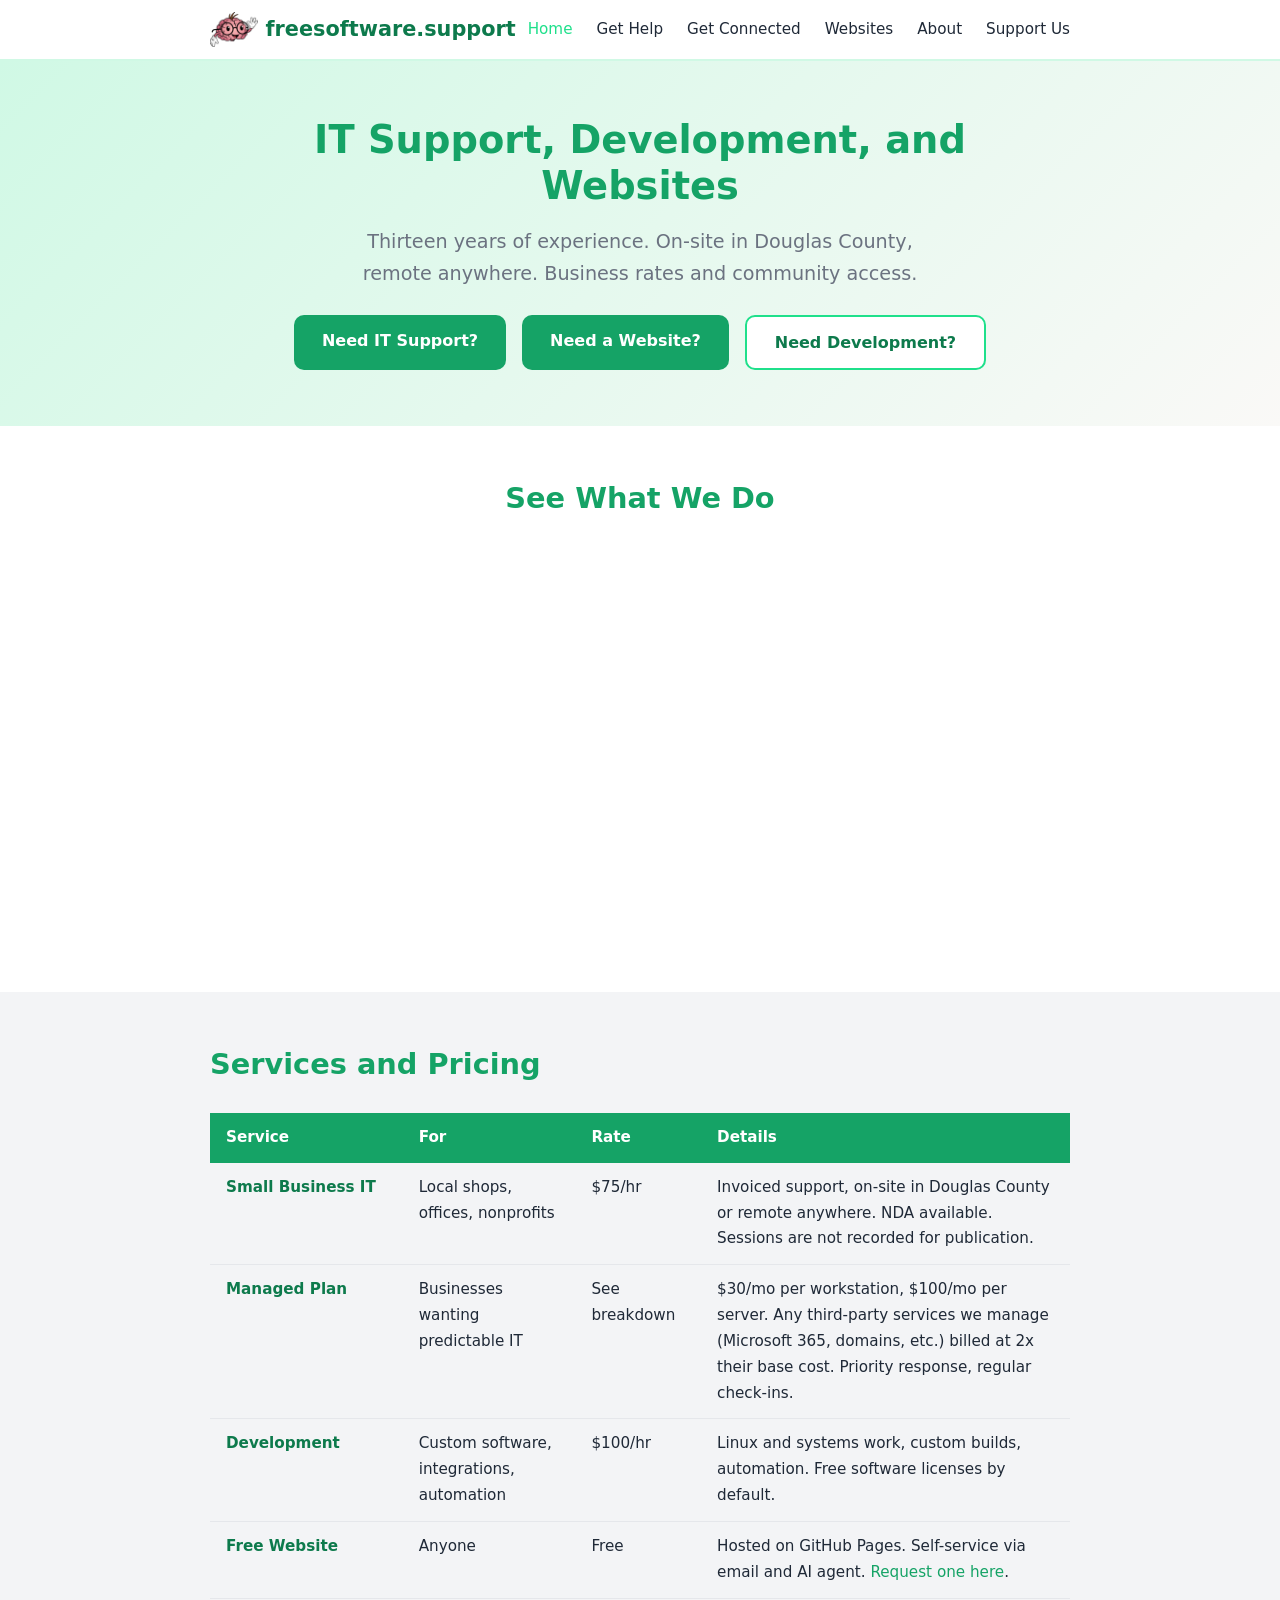
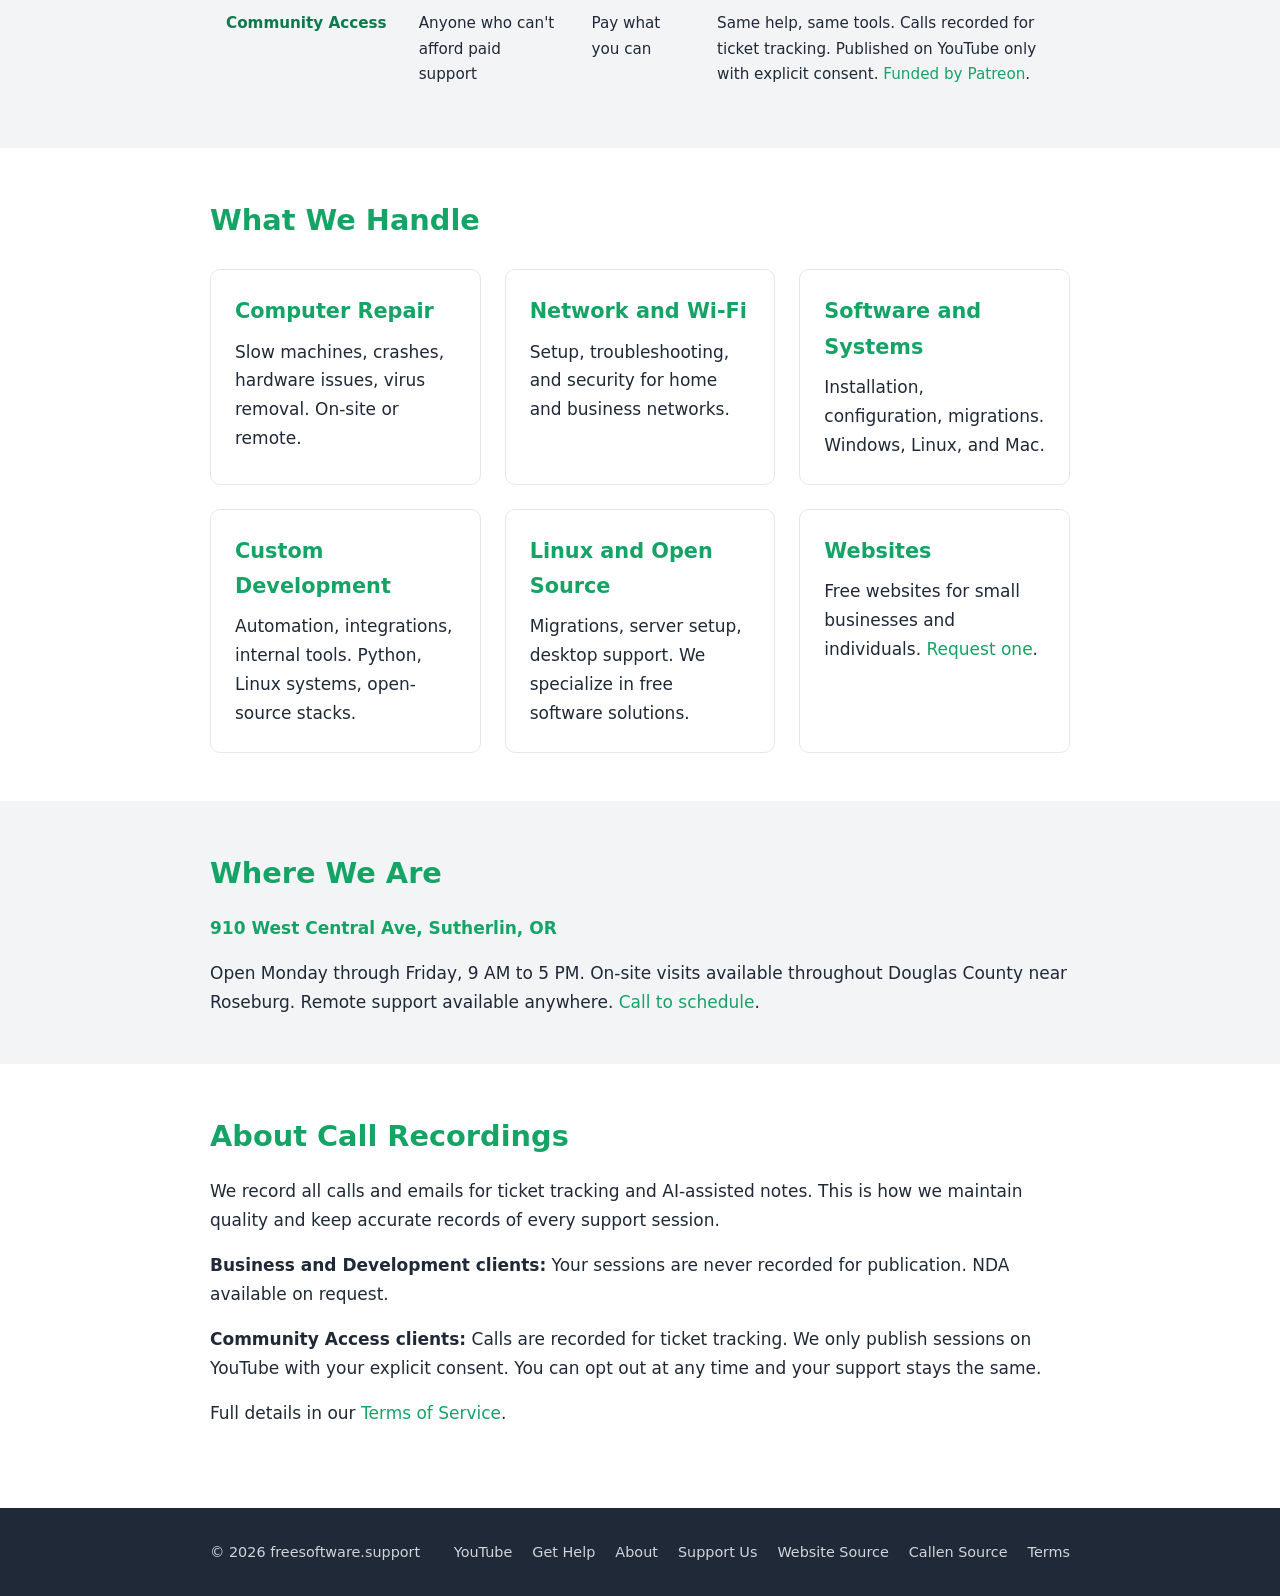
==== commit 874dae1d: "Managed Plan: clear formula pricing, remove walk-ins language Managed Plan now $30/workstation/mo, $" ====
--- a/index.html
+++ b/index.html
@@ -135,8 +135,8 @@
           <tr>
             <td class="tier-name">Managed Plan</td>
             <td>Businesses wanting predictable IT</td>
-            <td>$200-500/mo</td>
-            <td>Set hours per month, priority response, regular check-ins. Scope customized to your needs.</td>
+            <td>See breakdown</td>
+            <td>$30/mo per workstation, $100/mo per server. Any third-party services we manage (Microsoft 365, domains, etc.) billed at 2x their base cost. Priority response, regular check-ins.</td>
           </tr>
           <tr>
             <td class="tier-name">Development</td>
@@ -198,7 +198,7 @@
   <div class="container">
     <h2>Where We Are</h2>
     <p><strong><a href="https://share.google/wMEpC8eiS4clEQpfZ" target="_blank" rel="noopener">910 West Central Ave, Sutherlin, OR</a></strong></p>
-    <p class="mt-1">Open Monday through Friday, 9 AM to 5 PM. Walk-ins welcome. On-site visits available throughout Douglas County near Roseburg. Remote support available anywhere.</p>
+    <p class="mt-1">Open Monday through Friday, 9 AM to 5 PM. On-site visits available throughout Douglas County near Roseburg. Remote support available anywhere. <a href="tel:+15419194096">Call to schedule</a>.</p>
   </div>
 </section>
 
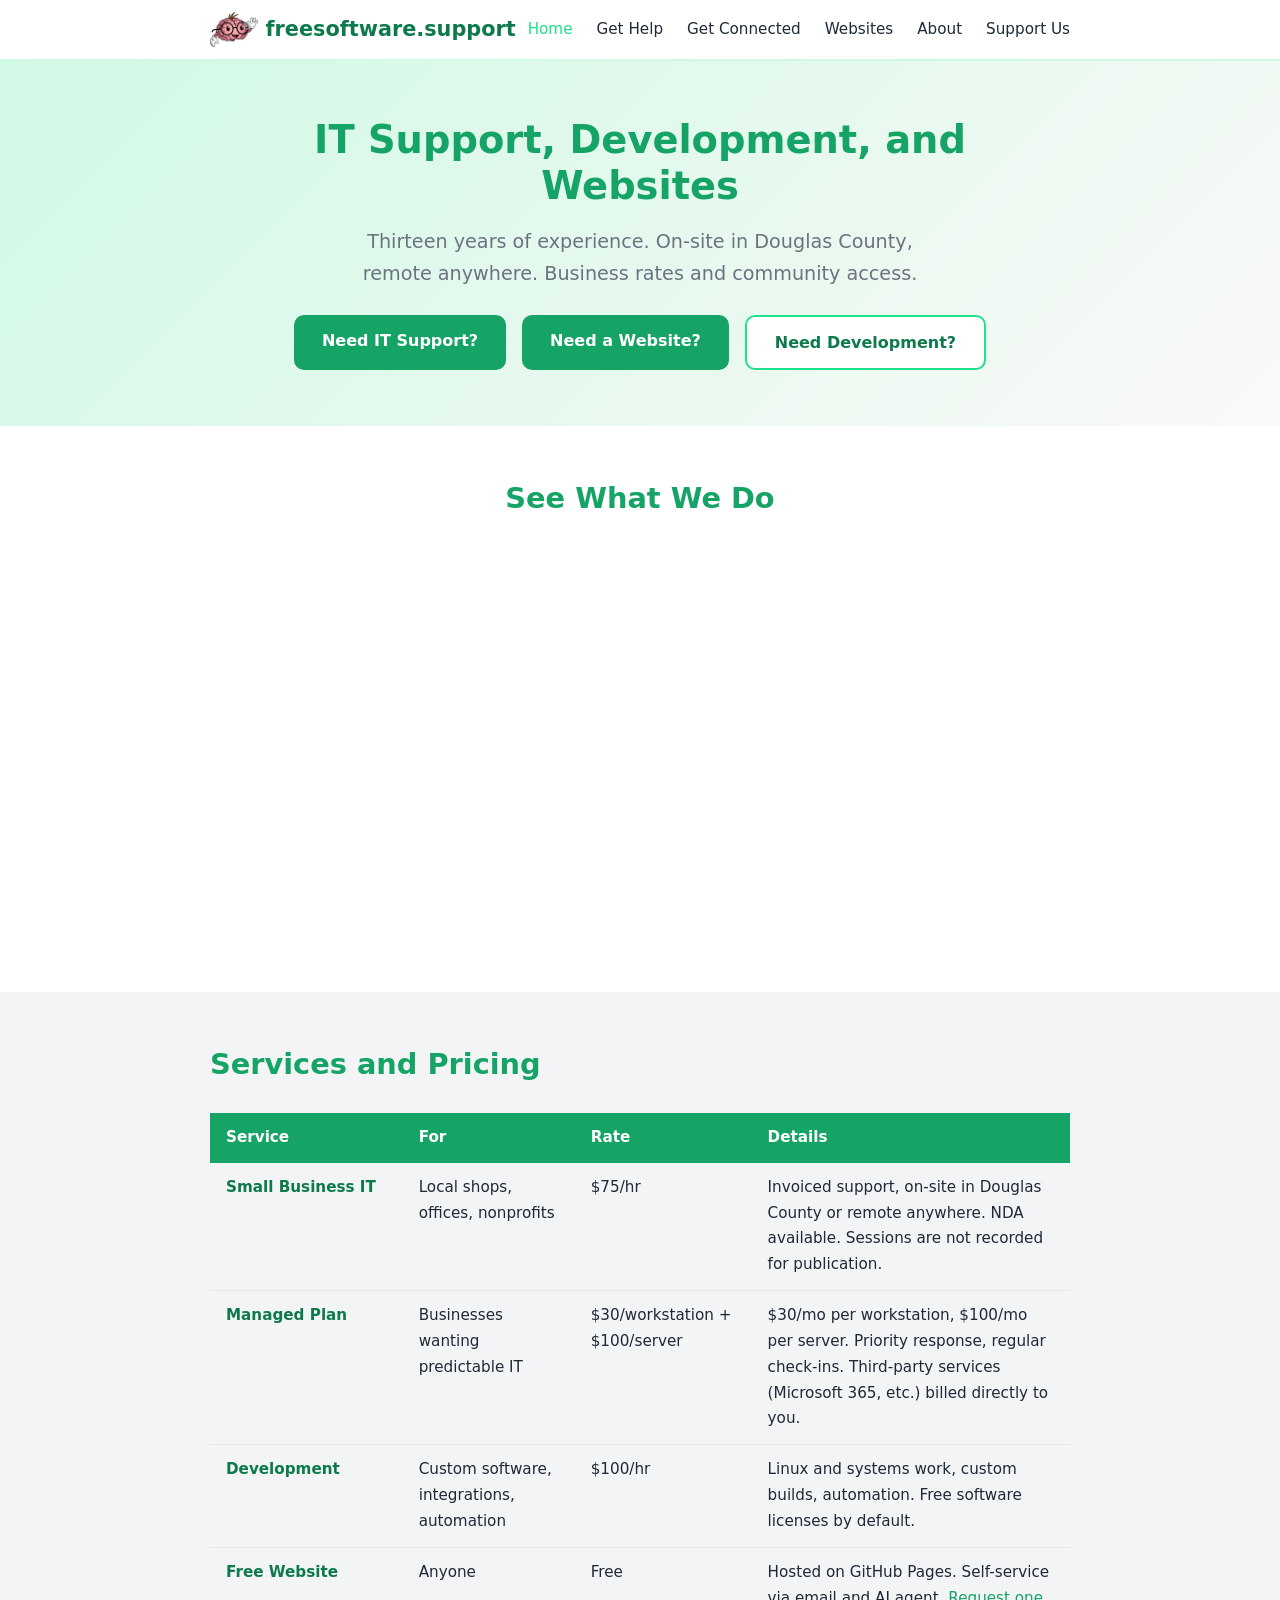
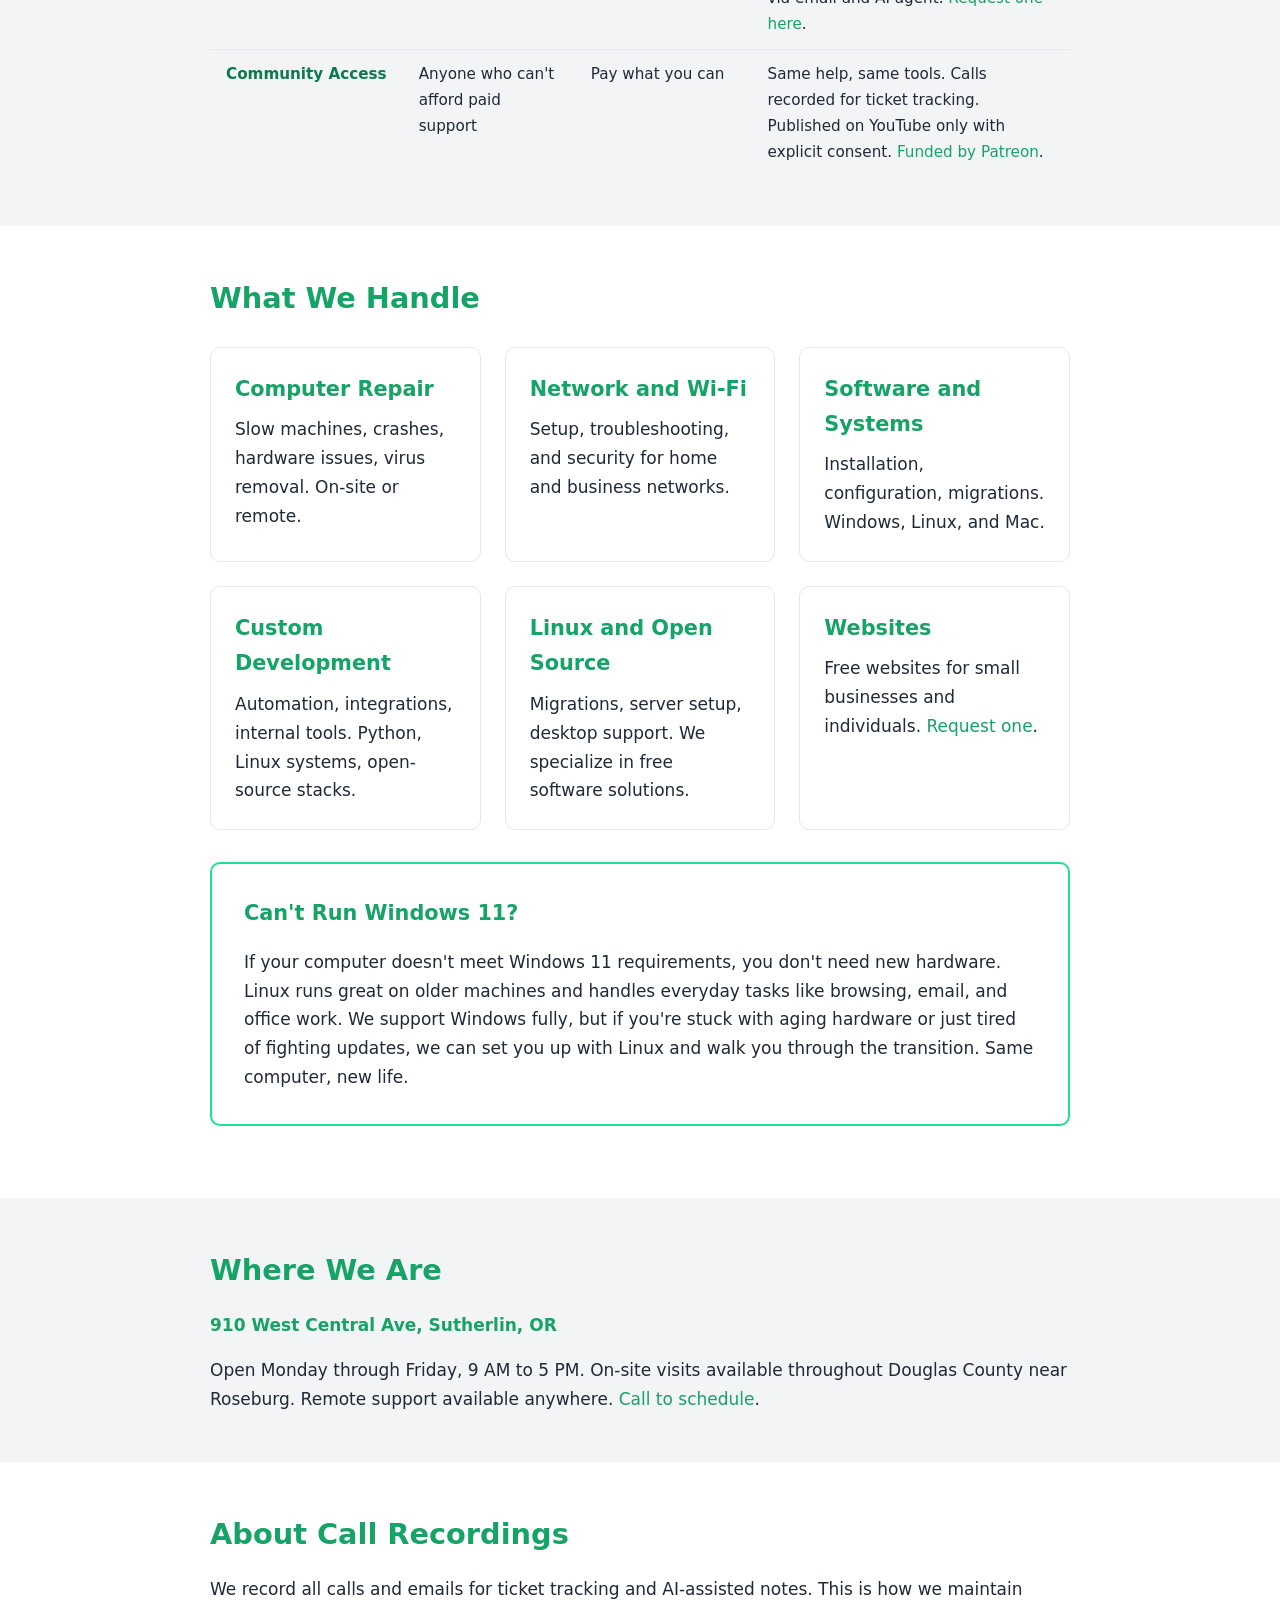
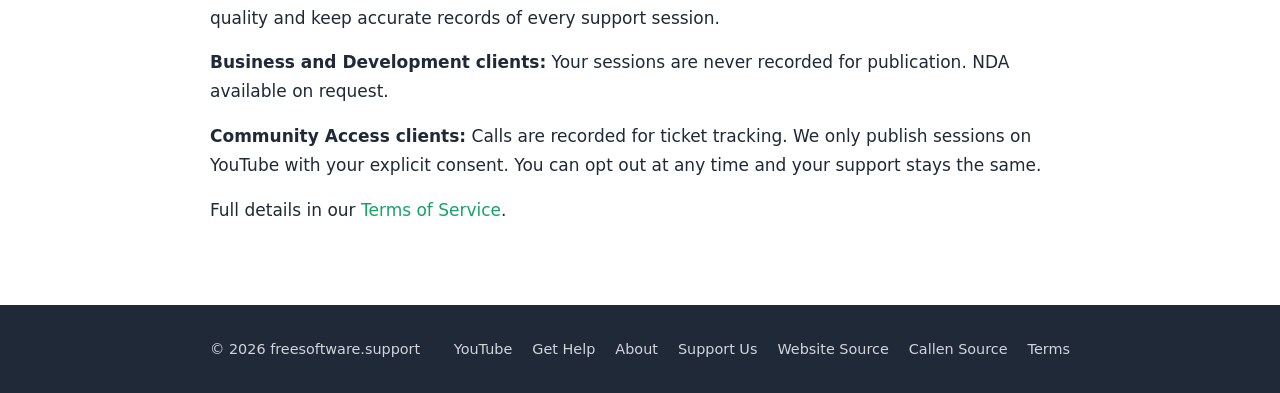
==== commit 4e8d74c4: "Add Linux migration pitch for Windows 11 incompatible hardware, simplify managed plan to $30/worksta" ====
--- a/index.html
+++ b/index.html
@@ -135,8 +135,8 @@
           <tr>
             <td class="tier-name">Managed Plan</td>
             <td>Businesses wanting predictable IT</td>
-            <td>See breakdown</td>
-            <td>$30/mo per workstation, $100/mo per server. Any third-party services we manage (Microsoft 365, domains, etc.) billed at 2x their base cost. Priority response, regular check-ins.</td>
+            <td>$30/workstation + $100/server</td>
+            <td>$30/mo per workstation, $100/mo per server. Priority response, regular check-ins. Third-party services (Microsoft 365, etc.) billed directly to you.</td>
           </tr>
           <tr>
             <td class="tier-name">Development</td>
@@ -190,6 +190,12 @@
         <h3>Websites</h3>
         <p>Free websites for small businesses and individuals. <a href="websites.html">Request one</a>.</p>
       </div>
+    </div>
+
+    <div class="rustdesk-box mt-2">
+      <h3>Can't Run Windows 11?</h3>
+      <p>If your computer doesn't meet Windows 11 requirements, you don't need new hardware. Linux runs great on older machines and handles everyday tasks like browsing, email, and office work. We support Windows fully, but if you're stuck with aging hardware or just tired of fighting updates, we can set you up with Linux and walk you through the transition. Same computer, new life.</p>
+    </div>
     </div>
   </div>
 </section>
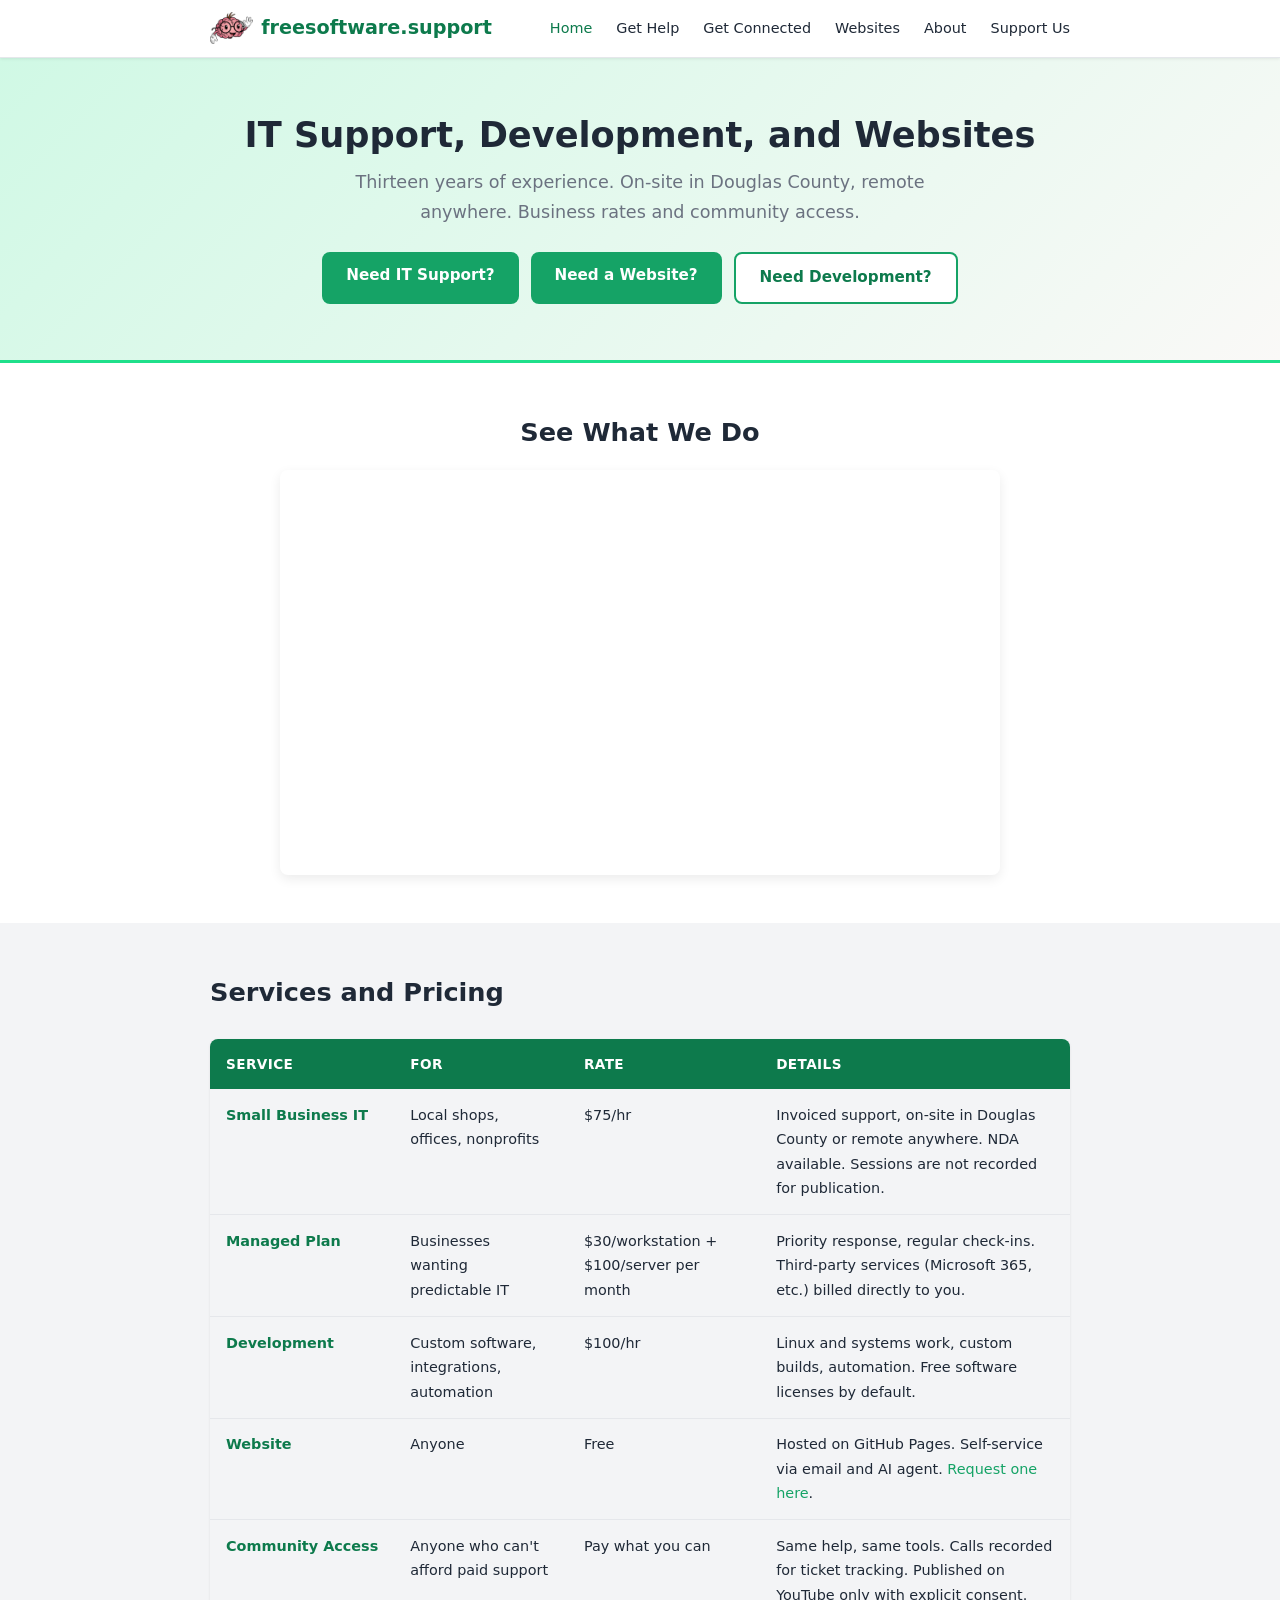
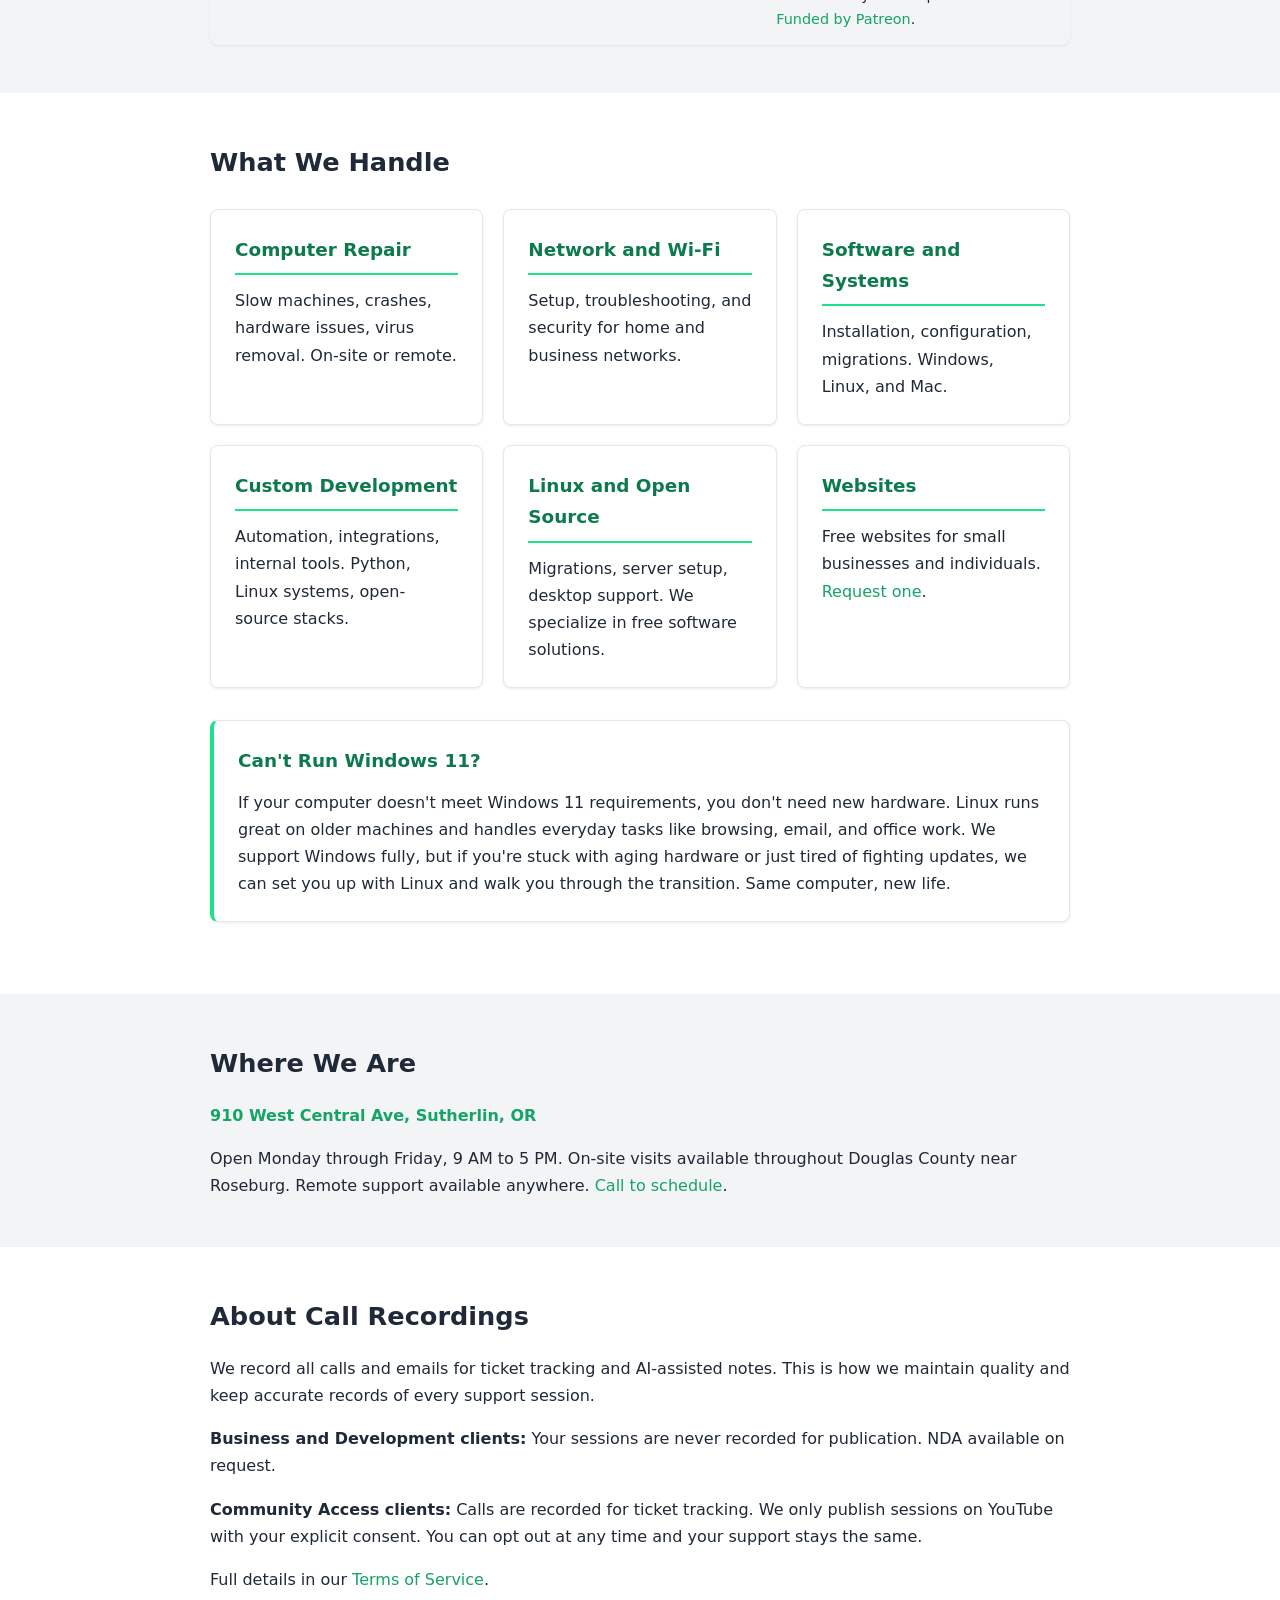
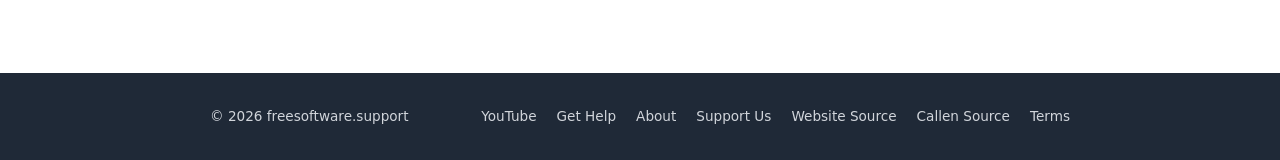
==== commit c1cdbfd4: "Visual polish: shadows, mobile pricing cards, clean up inline styles CSS overhaul: - Added subtle bo" ====
--- a/index.html
+++ b/index.html
@@ -107,7 +107,7 @@
   <div class="container">
     <h2 class="text-center">See What We Do</h2>
     <div class="video-embed mt-1">
-      <iframe src="https://www.youtube-nocookie.com/embed/I0QW2hE-axI" title="About freesoftware.support" frameborder="0" allow="accelerometer; autoplay; clipboard-write; encrypted-media; gyroscope; picture-in-picture" allowfullscreen></iframe>
+      <iframe src="https://www.youtube-nocookie.com/embed/I0QW2hE-axI" title="About freesoftware.support" allow="accelerometer; autoplay; clipboard-write; encrypted-media; gyroscope; picture-in-picture" allowfullscreen></iframe>
     </div>
   </div>
 </section>
@@ -127,34 +127,34 @@
         </thead>
         <tbody>
           <tr>
-            <td class="tier-name">Small Business IT</td>
-            <td>Local shops, offices, nonprofits</td>
-            <td>$75/hr</td>
-            <td>Invoiced support, on-site in Douglas County or remote anywhere. NDA available. Sessions are not recorded for publication.</td>
-          </tr>
-          <tr>
-            <td class="tier-name">Managed Plan</td>
-            <td>Businesses wanting predictable IT</td>
-            <td>$30/workstation + $100/server</td>
-            <td>$30/mo per workstation, $100/mo per server. Priority response, regular check-ins. Third-party services (Microsoft 365, etc.) billed directly to you.</td>
-          </tr>
-          <tr>
-            <td class="tier-name">Development</td>
-            <td>Custom software, integrations, automation</td>
-            <td>$100/hr</td>
-            <td>Linux and systems work, custom builds, automation. Free software licenses by default.</td>
-          </tr>
-          <tr>
-            <td class="tier-name">Free Website</td>
-            <td>Anyone</td>
-            <td>Free</td>
-            <td>Hosted on GitHub Pages. Self-service via email and AI agent. <a href="websites.html">Request one here</a>.</td>
-          </tr>
-          <tr>
-            <td class="tier-name">Community Access</td>
-            <td>Anyone who can't afford paid support</td>
-            <td>Pay what you can</td>
-            <td>Same help, same tools. Calls recorded for ticket tracking. Published on YouTube only with explicit consent. <a href="support.html">Funded by Patreon</a>.</td>
+            <td class="tier-name" data-label="Service">Small Business IT</td>
+            <td data-label="For">Local shops, offices, nonprofits</td>
+            <td data-label="Rate">$75/hr</td>
+            <td data-label="Details">Invoiced support, on-site in Douglas County or remote anywhere. NDA available. Sessions are not recorded for publication.</td>
+          </tr>
+          <tr>
+            <td class="tier-name" data-label="Service">Managed Plan</td>
+            <td data-label="For">Businesses wanting predictable IT</td>
+            <td data-label="Rate">$30/workstation + $100/server per month</td>
+            <td data-label="Details">Priority response, regular check-ins. Third-party services (Microsoft 365, etc.) billed directly to you.</td>
+          </tr>
+          <tr>
+            <td class="tier-name" data-label="Service">Development</td>
+            <td data-label="For">Custom software, integrations, automation</td>
+            <td data-label="Rate">$100/hr</td>
+            <td data-label="Details">Linux and systems work, custom builds, automation. Free software licenses by default.</td>
+          </tr>
+          <tr>
+            <td class="tier-name" data-label="Service">Website</td>
+            <td data-label="For">Anyone</td>
+            <td data-label="Rate">Free</td>
+            <td data-label="Details">Hosted on GitHub Pages. Self-service via email and AI agent. <a href="websites.html">Request one here</a>.</td>
+          </tr>
+          <tr>
+            <td class="tier-name" data-label="Service">Community Access</td>
+            <td data-label="For">Anyone who can't afford paid support</td>
+            <td data-label="Rate">Pay what you can</td>
+            <td data-label="Details">Same help, same tools. Calls recorded for ticket tracking. Published on YouTube only with explicit consent. <a href="support.html">Funded by Patreon</a>.</td>
           </tr>
         </tbody>
       </table>
--- a/style.css
+++ b/style.css
@@ -16,14 +16,18 @@
   --color-accent-dark: #a3174f;
   --color-text: #1f2937;
   --color-text-light: #6b7280;
+  --color-text-muted: #9ca3af;
   --color-bg: #ffffff;
   --color-bg-warm: #faf9f7;
   --color-bg-section: #f3f4f6;
   --color-border: #e5e7eb;
-  --color-recording: #dc2626;
+  --color-footer-bg: #1f2937;
+  --color-footer-text: #d1d5db;
   --font-body: 'Segoe UI', system-ui, -apple-system, sans-serif;
   --max-width: 900px;
-  --radius: 10px;
+  --radius: 8px;
+  --shadow-sm: 0 1px 3px rgba(0,0,0,0.08);
+  --shadow-md: 0 4px 12px rgba(0,0,0,0.08);
 }
 
 html {
@@ -35,7 +39,7 @@
   color: var(--color-text);
   background: var(--color-bg);
   line-height: 1.7;
-  font-size: 17px;
+  font-size: 16px;
 }
 
 a {
@@ -62,10 +66,11 @@
 /* === Header / Nav === */
 .site-header {
   background: var(--color-bg);
-  border-bottom: 2px solid var(--color-primary-light);
+  border-bottom: 1px solid var(--color-border);
   position: sticky;
   top: 0;
   z-index: 100;
+  box-shadow: var(--shadow-sm);
 }
 
 .site-header .container {
@@ -77,7 +82,7 @@
 }
 
 .site-logo {
-  font-size: 1.3rem;
+  font-size: 1.2rem;
   font-weight: 700;
   color: var(--color-primary-darker);
   text-decoration: none;
@@ -87,7 +92,7 @@
 }
 
 .site-logo img {
-  height: 2.2rem;
+  height: 2rem;
   width: auto;
 }
 
@@ -104,13 +109,13 @@
 .site-nav a {
   color: var(--color-text);
   font-weight: 500;
-  font-size: 0.95rem;
+  font-size: 0.9rem;
   transition: color 0.2s;
 }
 
 .site-nav a:hover,
 .site-nav a.active {
-  color: var(--color-primary);
+  color: var(--color-primary-darker);
   text-decoration: none;
 }
 
@@ -129,17 +134,18 @@
   background: linear-gradient(135deg, var(--color-primary-light) 0%, var(--color-bg-warm) 100%);
   padding: 3.5rem 0;
   text-align: center;
+  border-bottom: 3px solid var(--color-primary);
 }
 
 .hero h1 {
-  font-size: 2.4rem;
-  color: var(--color-primary-dark);
-  margin-bottom: 1rem;
+  font-size: 2.2rem;
+  color: var(--color-text);
+  margin-bottom: 0.75rem;
   line-height: 1.2;
 }
 
 .hero .subtitle {
-  font-size: 1.2rem;
+  font-size: 1.1rem;
   color: var(--color-text-light);
   max-width: 600px;
   margin: 0 auto 1.5rem;
@@ -147,7 +153,7 @@
 
 .hero .cta-group {
   display: flex;
-  gap: 1rem;
+  gap: 0.75rem;
   justify-content: center;
   flex-wrap: wrap;
 }
@@ -155,12 +161,12 @@
 /* === Buttons === */
 .btn {
   display: inline-block;
-  padding: 0.75rem 1.75rem;
+  padding: 0.7rem 1.5rem;
   border-radius: var(--radius);
   font-weight: 600;
-  font-size: 1rem;
-  text-decoration: none;
-  transition: background 0.2s, transform 0.1s;
+  font-size: 0.95rem;
+  text-decoration: none;
+  transition: background 0.2s, transform 0.1s, box-shadow 0.2s;
   cursor: pointer;
   border: none;
 }
@@ -168,6 +174,7 @@
 .btn:hover {
   text-decoration: none;
   transform: translateY(-1px);
+  box-shadow: var(--shadow-md);
 }
 
 .btn-primary {
@@ -182,7 +189,7 @@
 .btn-secondary {
   background: var(--color-bg);
   color: var(--color-primary-darker);
-  border: 2px solid var(--color-primary);
+  border: 2px solid var(--color-primary-dark);
 }
 
 .btn-secondary:hover {
@@ -199,13 +206,13 @@
 }
 
 .section h2 {
-  font-size: 1.8rem;
+  font-size: 1.6rem;
   margin-bottom: 1rem;
-  color: var(--color-primary-dark);
+  color: var(--color-text);
 }
 
 .section h3 {
-  font-size: 1.3rem;
+  font-size: 1.15rem;
   margin-bottom: 0.5rem;
   color: var(--color-text);
 }
@@ -213,17 +220,16 @@
 /* === Recording Notice === */
 .recording-notice {
   background: var(--color-accent-light);
-  border: 2px solid var(--color-accent);
+  border-left: 4px solid var(--color-accent);
   border-radius: var(--radius);
   padding: 1.25rem 1.5rem;
   margin: 1.5rem 0;
-  text-align: center;
 }
 
 .recording-notice .notice-icon {
-  font-size: 1.5rem;
-  display: block;
-  margin-bottom: 0.5rem;
+  font-size: 1.2rem;
+  display: inline;
+  margin-right: 0.5rem;
   color: var(--color-accent);
 }
 
@@ -246,16 +252,16 @@
 
 .step-number {
   flex-shrink: 0;
-  width: 2.5rem;
-  height: 2.5rem;
-  background: var(--color-primary);
+  width: 2.25rem;
+  height: 2.25rem;
+  background: var(--color-primary-dark);
   color: #fff;
   border-radius: 50%;
   display: flex;
   align-items: center;
   justify-content: center;
   font-weight: 700;
-  font-size: 1.1rem;
+  font-size: 1rem;
 }
 
 .step-content h3 {
@@ -273,19 +279,21 @@
   border-radius: var(--radius);
   overflow: hidden;
   aspect-ratio: 16 / 9;
+  box-shadow: var(--shadow-md);
 }
 
 .video-embed iframe {
   width: 100%;
   height: 100%;
   display: block;
+  border: none;
 }
 
 /* === Cards === */
 .card-grid {
   display: grid;
   grid-template-columns: repeat(auto-fit, minmax(260px, 1fr));
-  gap: 1.5rem;
+  gap: 1.25rem;
   margin-top: 1.5rem;
 }
 
@@ -294,24 +302,51 @@
   border: 1px solid var(--color-border);
   border-radius: var(--radius);
   padding: 1.5rem;
+  box-shadow: var(--shadow-sm);
+  transition: box-shadow 0.2s;
+}
+
+.card:hover {
+  box-shadow: var(--shadow-md);
 }
 
 .card h3 {
-  color: var(--color-primary-dark);
-}
-
-/* === RustDesk Section === */
+  color: var(--color-primary-darker);
+  border-bottom: 2px solid var(--color-primary);
+  padding-bottom: 0.5rem;
+  margin-bottom: 0.75rem;
+}
+
+/* === Callout Box === */
+.callout-box {
+  background: var(--color-bg);
+  border: 1px solid var(--color-border);
+  border-left: 4px solid var(--color-primary);
+  border-radius: var(--radius);
+  padding: 1.5rem;
+  margin: 1.5rem 0;
+  box-shadow: var(--shadow-sm);
+}
+
+.callout-box h3 {
+  color: var(--color-primary-darker);
+  margin-bottom: 0.75rem;
+}
+
+/* Keep .rustdesk-box as alias */
 .rustdesk-box {
   background: var(--color-bg);
-  border: 2px solid var(--color-primary);
-  border-radius: var(--radius);
-  padding: 2rem;
+  border: 1px solid var(--color-border);
+  border-left: 4px solid var(--color-primary);
+  border-radius: var(--radius);
+  padding: 1.5rem;
   margin: 1.5rem 0;
+  box-shadow: var(--shadow-sm);
 }
 
 .rustdesk-box h3 {
-  color: var(--color-primary-dark);
-  margin-bottom: 1rem;
+  color: var(--color-primary-darker);
+  margin-bottom: 0.75rem;
 }
 
 .rustdesk-buttons {
@@ -322,11 +357,12 @@
 }
 
 .config-note {
-  background: var(--color-primary-light);
+  background: var(--color-primary-lightest);
   border-radius: var(--radius);
   padding: 1rem 1.25rem;
   margin-top: 1rem;
-  font-size: 0.95rem;
+  font-size: 0.9rem;
+  color: var(--color-text-light);
 }
 
 /* === Consent Form === */
@@ -336,6 +372,7 @@
   border-radius: var(--radius);
   padding: 2rem;
   margin-top: 1.5rem;
+  box-shadow: var(--shadow-sm);
 }
 
 .consent-form label {
@@ -356,10 +393,11 @@
   width: 100%;
   padding: 0.65rem 0.85rem;
   border: 1px solid var(--color-border);
-  border-radius: 6px;
+  border-radius: var(--radius);
   font-family: var(--font-body);
   font-size: 1rem;
   color: var(--color-text);
+  transition: border-color 0.2s, box-shadow 0.2s;
 }
 
 .consent-form textarea {
@@ -371,7 +409,7 @@
 .consent-form textarea:focus {
   outline: none;
   border-color: var(--color-primary);
-  box-shadow: 0 0 0 3px rgba(31, 224, 139, 0.25);
+  box-shadow: 0 0 0 3px rgba(31, 224, 139, 0.2);
 }
 
 .checkbox-group {
@@ -380,9 +418,9 @@
   align-items: flex-start;
   margin-top: 1.25rem;
   padding: 1rem;
-  background: var(--color-accent-light);
-  border-radius: 6px;
-  border: 1px solid var(--color-accent);
+  background: var(--color-bg-section);
+  border-radius: var(--radius);
+  border: 1px solid var(--color-border);
 }
 
 .checkbox-group input[type="checkbox"] {
@@ -390,13 +428,31 @@
   flex-shrink: 0;
   width: 1.1rem;
   height: 1.1rem;
-  accent-color: var(--color-primary);
+  accent-color: var(--color-primary-dark);
 }
 
 .consent-form .btn {
   margin-top: 1.5rem;
   width: 100%;
   text-align: center;
+}
+
+/* === Form Hints === */
+.form-hint {
+  font-size: 0.85rem;
+  color: var(--color-text-light);
+  margin-top: 0.25rem;
+}
+
+.subdomain-preview {
+  margin-top: 0.35rem;
+  font-weight: 600;
+  color: var(--color-primary-dark);
+}
+
+.checkbox-group label {
+  margin: 0;
+  font-weight: normal;
 }
 
 /* === Page Header === */
@@ -404,38 +460,49 @@
   background: linear-gradient(135deg, var(--color-primary-light) 0%, var(--color-bg-warm) 100%);
   padding: 2.5rem 0;
   text-align: center;
+  border-bottom: 3px solid var(--color-primary);
 }
 
 .page-header h1 {
-  font-size: 2rem;
-  color: var(--color-primary-dark);
+  font-size: 1.8rem;
+  color: var(--color-text);
   margin-bottom: 0.5rem;
 }
 
 .page-header p {
   color: var(--color-text-light);
-  font-size: 1.1rem;
+  font-size: 1rem;
 }
 
 /* === Phone Number === */
 .phone-display {
-  font-size: 2rem;
+  font-size: 1.8rem;
   font-weight: 700;
-  color: var(--color-primary-dark);
+  color: var(--color-primary-darker);
   text-align: center;
-  margin: 1.5rem 0;
-  padding: 1.25rem;
-  background: var(--color-primary-light);
-  border-radius: var(--radius);
+  margin: 1rem 0;
+  padding: 1rem;
+  background: var(--color-primary-lightest);
+  border-radius: var(--radius);
+  border: 1px solid var(--color-primary-light);
+}
+
+.phone-display a {
+  color: inherit;
+  text-decoration: none;
+}
+
+.phone-display a:hover {
+  text-decoration: none;
 }
 
 /* === Footer === */
 .site-footer {
-  background: var(--color-text);
-  color: #d1d5db;
+  background: var(--color-footer-bg);
+  color: var(--color-footer-text);
   padding: 2rem 0;
   margin-top: 2rem;
-  font-size: 0.9rem;
+  font-size: 0.85rem;
 }
 
 .footer-content {
@@ -449,10 +516,11 @@
 .footer-links {
   display: flex;
   gap: 1.25rem;
+  flex-wrap: wrap;
 }
 
 .footer-links a {
-  color: #d1d5db;
+  color: var(--color-footer-text);
 }
 
 .footer-links a:hover {
@@ -464,19 +532,25 @@
   width: 100%;
   border-collapse: collapse;
   margin-top: 1.5rem;
-  font-size: 0.95rem;
+  font-size: 0.9rem;
+  box-shadow: var(--shadow-sm);
+  border-radius: var(--radius);
+  overflow: hidden;
 }
 
 .pricing-table th {
-  background: var(--color-primary-dark);
+  background: var(--color-primary-darker);
   color: #fff;
-  padding: 0.75rem 1rem;
+  padding: 0.85rem 1rem;
   text-align: left;
   font-weight: 600;
+  font-size: 0.85rem;
+  text-transform: uppercase;
+  letter-spacing: 0.03em;
 }
 
 .pricing-table td {
-  padding: 0.75rem 1rem;
+  padding: 0.85rem 1rem;
   border-bottom: 1px solid var(--color-border);
   vertical-align: top;
 }
@@ -495,20 +569,9 @@
   white-space: nowrap;
 }
 
-@media (max-width: 640px) {
-  .pricing-table {
-    font-size: 0.85rem;
-  }
-
-  .pricing-table th,
-  .pricing-table td {
-    padding: 0.5rem 0.6rem;
-  }
-
-  .pricing-table-wrapper {
-    overflow-x: auto;
-    -webkit-overflow-scrolling: touch;
-  }
+/* === Content Lists === */
+.section ul {
+  margin: 1rem 0 0 1.5rem;
 }
 
 /* === Utility === */
@@ -516,34 +579,76 @@
   text-align: center;
 }
 
+.text-muted {
+  color: var(--color-text-light);
+}
+
 .mt-1 { margin-top: 1rem; }
 .mt-2 { margin-top: 2rem; }
-.mb-1 { margin-bottom: 1rem; }
 
 /* === Responsive === */
 @media (max-width: 640px) {
-  body {
-    font-size: 16px;
-  }
-
   .hero {
     padding: 2.5rem 0;
   }
 
   .hero h1 {
-    font-size: 1.8rem;
+    font-size: 1.7rem;
   }
 
   .page-header h1 {
-    font-size: 1.6rem;
+    font-size: 1.5rem;
   }
 
   .section h2 {
-    font-size: 1.5rem;
+    font-size: 1.35rem;
   }
 
   .phone-display {
-    font-size: 1.5rem;
+    font-size: 1.4rem;
+  }
+
+  /* Pricing: stack into cards on mobile */
+  .pricing-table,
+  .pricing-table thead,
+  .pricing-table tbody,
+  .pricing-table tr,
+  .pricing-table th,
+  .pricing-table td {
+    display: block;
+  }
+
+  .pricing-table thead {
+    display: none;
+  }
+
+  .pricing-table tr {
+    background: var(--color-bg);
+    border: 1px solid var(--color-border);
+    border-radius: var(--radius);
+    padding: 1rem;
+    margin-bottom: 1rem;
+    box-shadow: var(--shadow-sm);
+  }
+
+  .pricing-table td {
+    padding: 0.25rem 0;
+    border-bottom: none;
+  }
+
+  .pricing-table td:before {
+    content: attr(data-label);
+    display: block;
+    font-weight: 600;
+    font-size: 0.75rem;
+    text-transform: uppercase;
+    color: var(--color-text-light);
+    margin-bottom: 0.15rem;
+  }
+
+  .pricing-table .tier-name {
+    font-size: 1.1rem;
+    margin-bottom: 0.25rem;
   }
 
   .site-nav {
@@ -556,8 +661,8 @@
     flex-direction: column;
     padding: 1rem 1.25rem;
     gap: 0.75rem;
-    border-bottom: 2px solid var(--color-primary-light);
-    box-shadow: 0 4px 12px rgba(0,0,0,0.08);
+    border-bottom: 1px solid var(--color-border);
+    box-shadow: var(--shadow-md);
   }
 
   .site-nav.open {
@@ -572,4 +677,8 @@
     flex-direction: column;
     text-align: center;
   }
-}
+
+  .footer-links {
+    justify-content: center;
+  }
+}
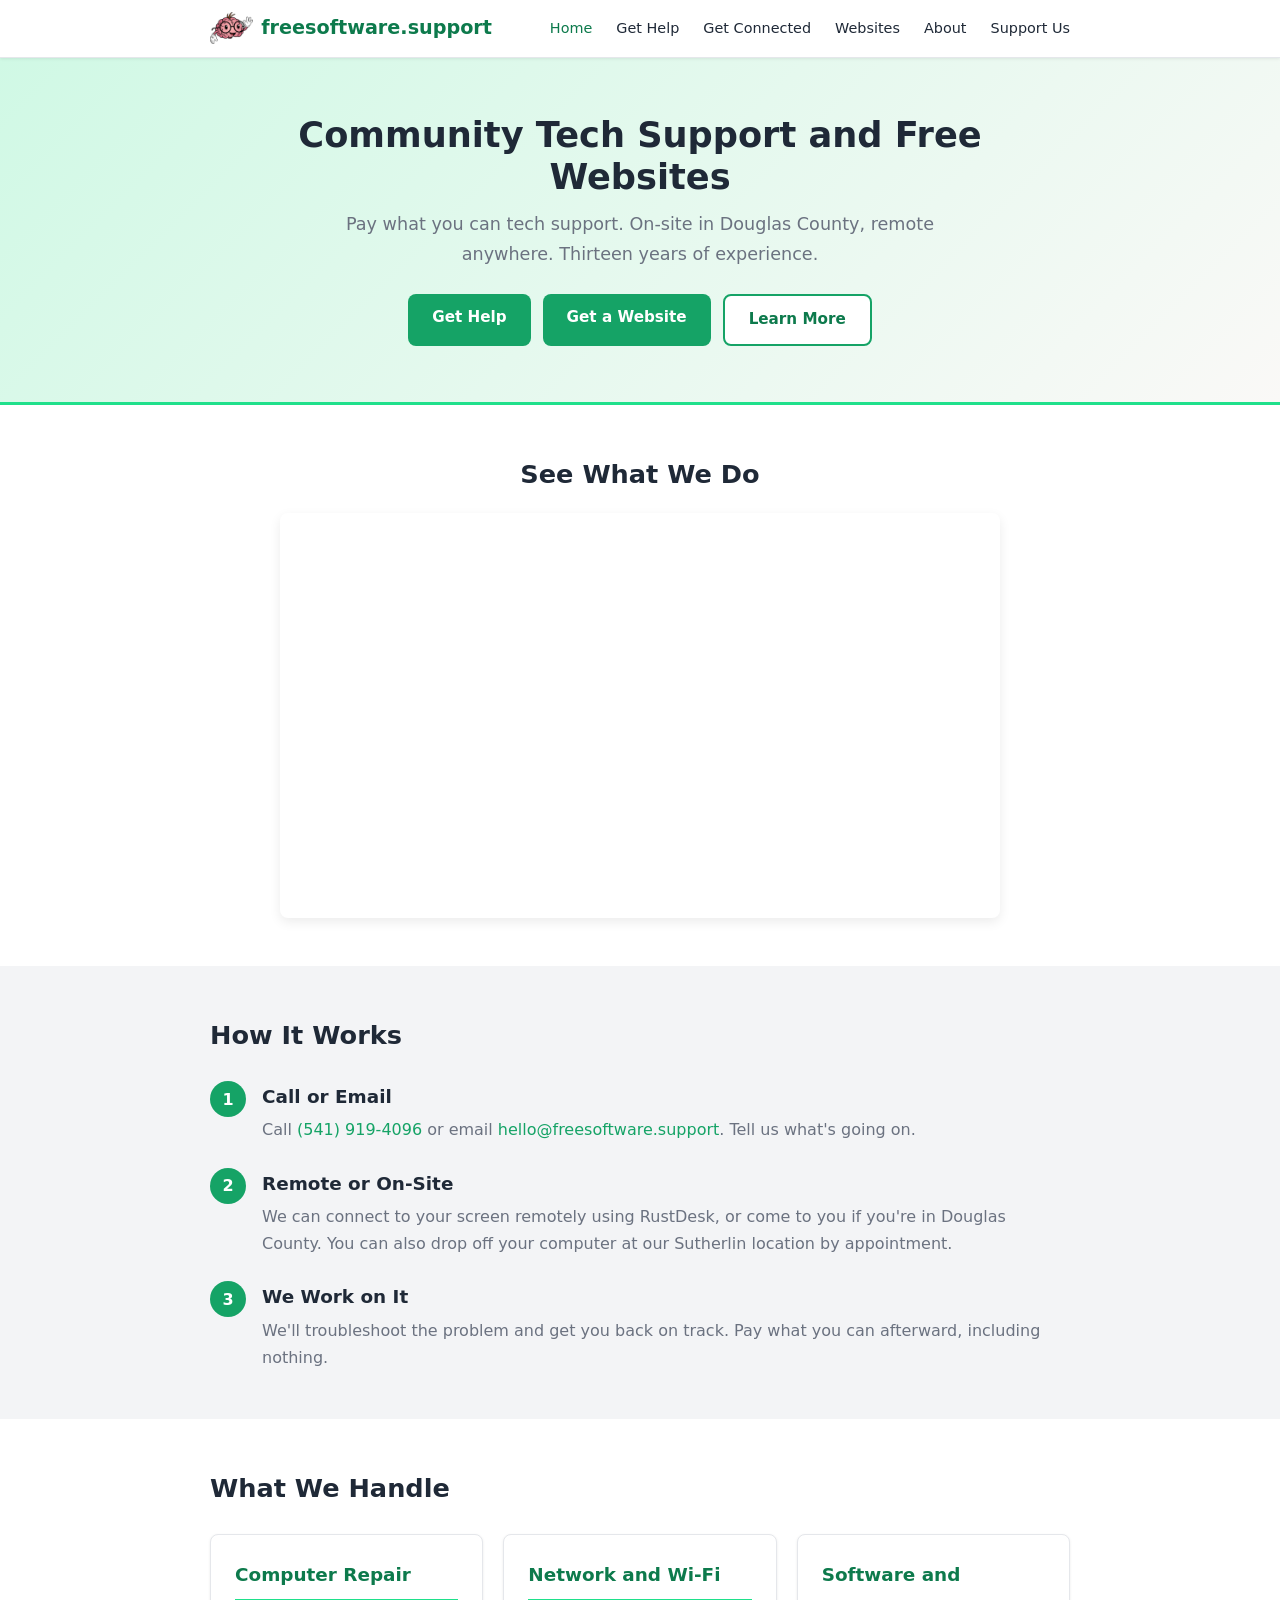
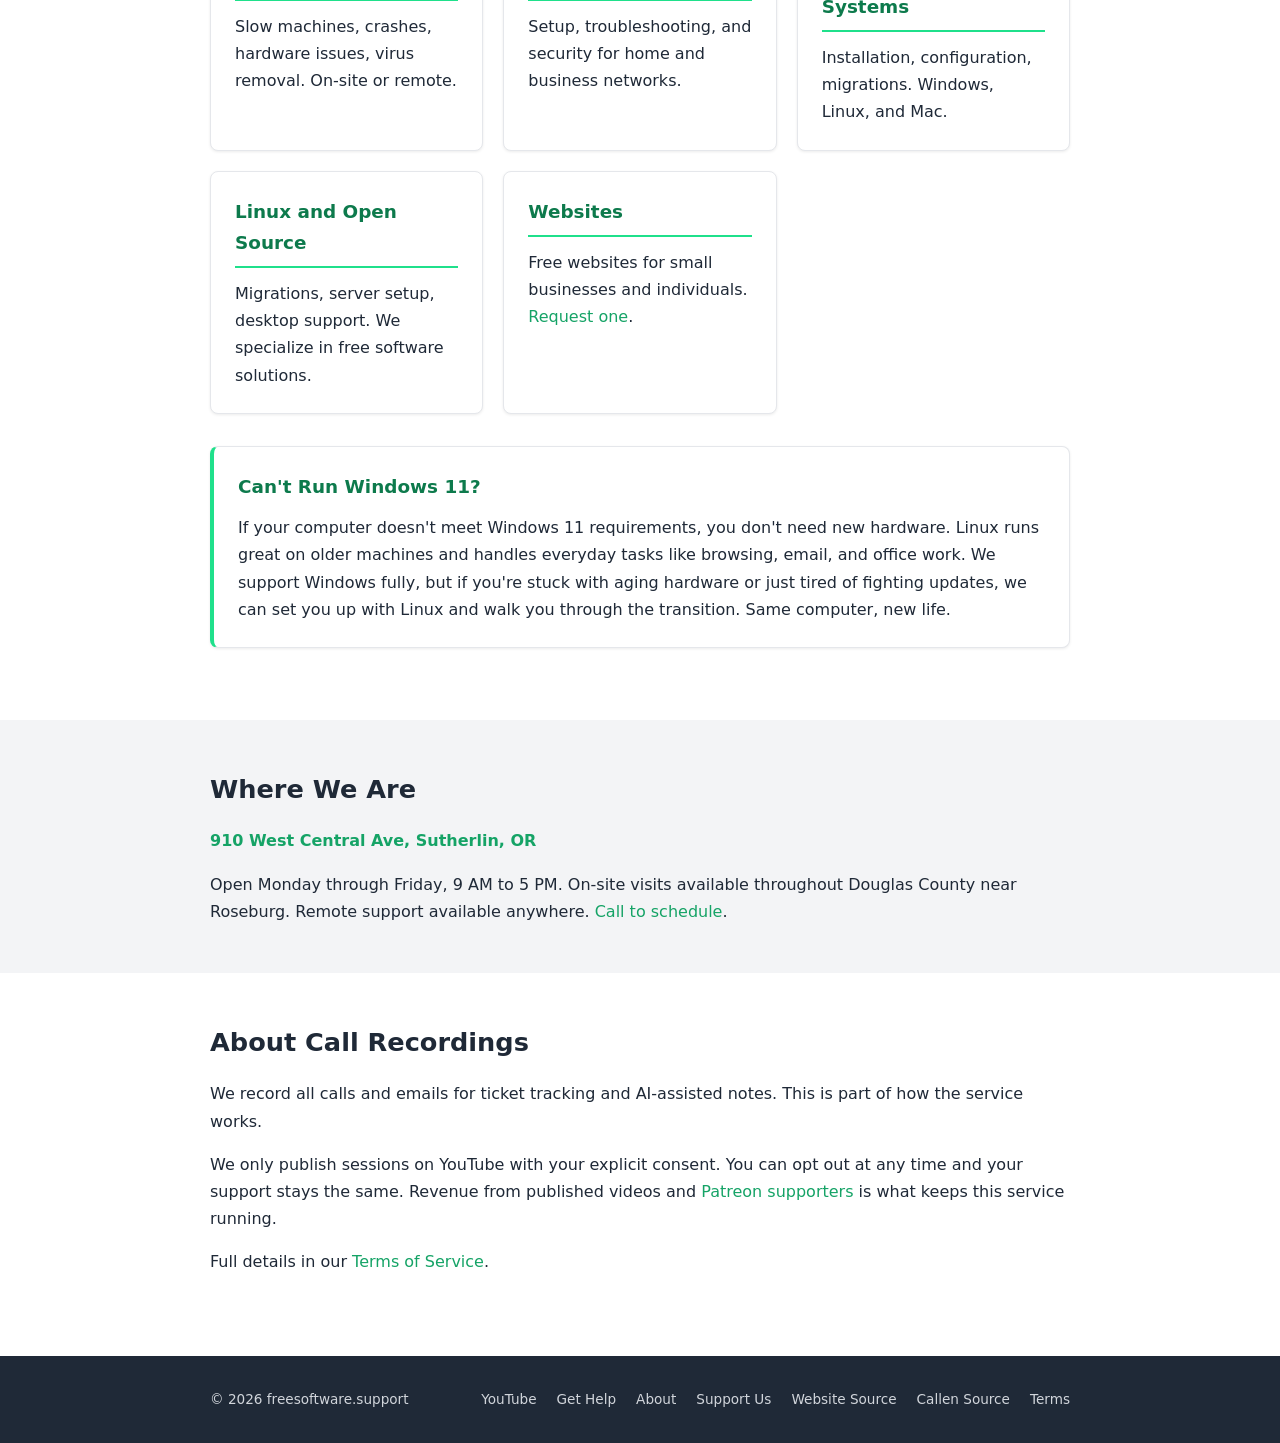
==== commit 8ef15fc3: "Revert to community-focused site, remove business pricing tiers - Removed pricing table with busines" ====
--- a/index.html
+++ b/index.html
@@ -3,11 +3,11 @@
 <head>
   <meta charset="UTF-8">
   <meta name="viewport" content="width=device-width, initial-scale=1.0">
-  <title>IT Support Roseburg OR - Small Business IT &amp; Development | freesoftware.support</title>
-  <meta name="description" content="IT support, custom development, and free websites in Roseburg and Douglas County, Oregon. On-site and remote. Business and community rates. Call (541) 919-4096.">
-  <meta name="keywords" content="IT support Roseburg, computer repair Douglas County, managed IT Sutherlin Oregon, small business IT, software development Oregon, computer help Roseburg OR">
-  <meta property="og:title" content="IT Support, Development &amp; Websites - Roseburg, OR">
-  <meta property="og:description" content="Small business IT, custom development, and community tech support. On-site in Douglas County, remote anywhere.">
+  <title>Community Tech Support Roseburg OR - Pay What You Can | freesoftware.support</title>
+  <meta name="description" content="Pay what you can tech support in Roseburg and Douglas County, Oregon. On-site and remote computer help, free websites. Call (541) 919-4096.">
+  <meta name="keywords" content="tech support Roseburg, computer repair Douglas County, IT help Sutherlin Oregon, community tech support, free websites, computer help Roseburg OR">
+  <meta property="og:title" content="Community Tech Support - Roseburg, OR">
+  <meta property="og:description" content="Pay what you can tech support and free websites. On-site in Douglas County, remote anywhere.">
   <meta property="og:type" content="website">
   <meta property="og:url" content="https://freesoftware.support/">
   <meta property="og:image" content="https://freesoftware.support/logo-full.png">
@@ -21,7 +21,7 @@
     "@context": "https://schema.org",
     "@type": "LocalBusiness",
     "name": "freesoftware.support",
-    "description": "IT support, custom development, and free websites. On-site in Douglas County, Oregon and remote anywhere.",
+    "description": "Community tech support and free websites. On-site in Douglas County, Oregon and remote anywhere. Pay what you can.",
     "url": "https://freesoftware.support",
     "telephone": "+1-541-919-4096",
     "email": "hello@freesoftware.support",
@@ -59,7 +59,7 @@
         }
       }
     ],
-    "priceRange": "$0-$100/hr",
+    "priceRange": "Pay what you can",
     "openingHoursSpecification": {
       "@type": "OpeningHoursSpecification",
       "dayOfWeek": ["Monday","Tuesday","Wednesday","Thursday","Friday"],
@@ -93,12 +93,12 @@
 
 <section class="hero">
   <div class="container">
-    <h1>IT Support, Development, and Websites</h1>
-    <p class="subtitle">Thirteen years of experience. On-site in Douglas County, remote anywhere. Business rates and community access.</p>
+    <h1>Community Tech Support and Free Websites</h1>
+    <p class="subtitle">Pay what you can tech support. On-site in Douglas County, remote anywhere. Thirteen years of experience.</p>
     <div class="cta-group">
-      <a href="call.html" class="btn btn-primary">Need IT Support?</a>
-      <a href="websites.html" class="btn btn-primary">Need a Website?</a>
-      <a href="#pricing" class="btn btn-secondary">Need Development?</a>
+      <a href="call.html" class="btn btn-primary">Get Help</a>
+      <a href="websites.html" class="btn btn-primary">Get a Website</a>
+      <a href="about.html" class="btn btn-secondary">Learn More</a>
     </div>
   </div>
 </section>
@@ -112,52 +112,31 @@
   </div>
 </section>
 
-<section class="section section-alt" id="pricing">
-  <div class="container">
-    <h2>Services and Pricing</h2>
-    <div class="pricing-table-wrapper">
-      <table class="pricing-table">
-        <thead>
-          <tr>
-            <th>Service</th>
-            <th>For</th>
-            <th>Rate</th>
-            <th>Details</th>
-          </tr>
-        </thead>
-        <tbody>
-          <tr>
-            <td class="tier-name" data-label="Service">Small Business IT</td>
-            <td data-label="For">Local shops, offices, nonprofits</td>
-            <td data-label="Rate">$75/hr</td>
-            <td data-label="Details">Invoiced support, on-site in Douglas County or remote anywhere. NDA available. Sessions are not recorded for publication.</td>
-          </tr>
-          <tr>
-            <td class="tier-name" data-label="Service">Managed Plan</td>
-            <td data-label="For">Businesses wanting predictable IT</td>
-            <td data-label="Rate">$30/workstation + $100/server per month</td>
-            <td data-label="Details">Priority response, regular check-ins. Third-party services (Microsoft 365, etc.) billed directly to you.</td>
-          </tr>
-          <tr>
-            <td class="tier-name" data-label="Service">Development</td>
-            <td data-label="For">Custom software, integrations, automation</td>
-            <td data-label="Rate">$100/hr</td>
-            <td data-label="Details">Linux and systems work, custom builds, automation. Free software licenses by default.</td>
-          </tr>
-          <tr>
-            <td class="tier-name" data-label="Service">Website</td>
-            <td data-label="For">Anyone</td>
-            <td data-label="Rate">Free</td>
-            <td data-label="Details">Hosted on GitHub Pages. Self-service via email and AI agent. <a href="websites.html">Request one here</a>.</td>
-          </tr>
-          <tr>
-            <td class="tier-name" data-label="Service">Community Access</td>
-            <td data-label="For">Anyone who can't afford paid support</td>
-            <td data-label="Rate">Pay what you can</td>
-            <td data-label="Details">Same help, same tools. Calls recorded for ticket tracking. Published on YouTube only with explicit consent. <a href="support.html">Funded by Patreon</a>.</td>
-          </tr>
-        </tbody>
-      </table>
+<section class="section section-alt">
+  <div class="container">
+    <h2>How It Works</h2>
+    <div class="steps">
+      <div class="step">
+        <div class="step-number">1</div>
+        <div class="step-content">
+          <h3>Call or Email</h3>
+          <p>Call <a href="tel:+15419194096">(541) 919-4096</a> or email <a href="mailto:hello@freesoftware.support">hello@freesoftware.support</a>. Tell us what's going on.</p>
+        </div>
+      </div>
+      <div class="step">
+        <div class="step-number">2</div>
+        <div class="step-content">
+          <h3>Remote or On-Site</h3>
+          <p>We can connect to your screen remotely using RustDesk, or come to you if you're in Douglas County. You can also drop off your computer at our Sutherlin location by appointment.</p>
+        </div>
+      </div>
+      <div class="step">
+        <div class="step-number">3</div>
+        <div class="step-content">
+          <h3>We Work on It</h3>
+          <p>We'll troubleshoot the problem and get you back on track. Pay what you can afterward, including nothing.</p>
+        </div>
+      </div>
     </div>
   </div>
 </section>
@@ -177,10 +156,6 @@
       <div class="card">
         <h3>Software and Systems</h3>
         <p>Installation, configuration, migrations. Windows, Linux, and Mac.</p>
-      </div>
-      <div class="card">
-        <h3>Custom Development</h3>
-        <p>Automation, integrations, internal tools. Python, Linux systems, open-source stacks.</p>
       </div>
       <div class="card">
         <h3>Linux and Open Source</h3>
@@ -211,9 +186,8 @@
 <section class="section">
   <div class="container">
     <h2>About Call Recordings</h2>
-    <p>We record all calls and emails for ticket tracking and AI-assisted notes. This is how we maintain quality and keep accurate records of every support session.</p>
-    <p class="mt-1"><strong>Business and Development clients:</strong> Your sessions are never recorded for publication. NDA available on request.</p>
-    <p class="mt-1"><strong>Community Access clients:</strong> Calls are recorded for ticket tracking. We only publish sessions on YouTube with your explicit consent. You can opt out at any time and your support stays the same.</p>
+    <p>We record all calls and emails for ticket tracking and AI-assisted notes. This is part of how the service works.</p>
+    <p class="mt-1">We only publish sessions on YouTube with your explicit consent. You can opt out at any time and your support stays the same. Revenue from published videos and <a href="support.html">Patreon supporters</a> is what keeps this service running.</p>
     <p class="mt-1">Full details in our <a href="terms.html">Terms of Service</a>.</p>
   </div>
 </section>
